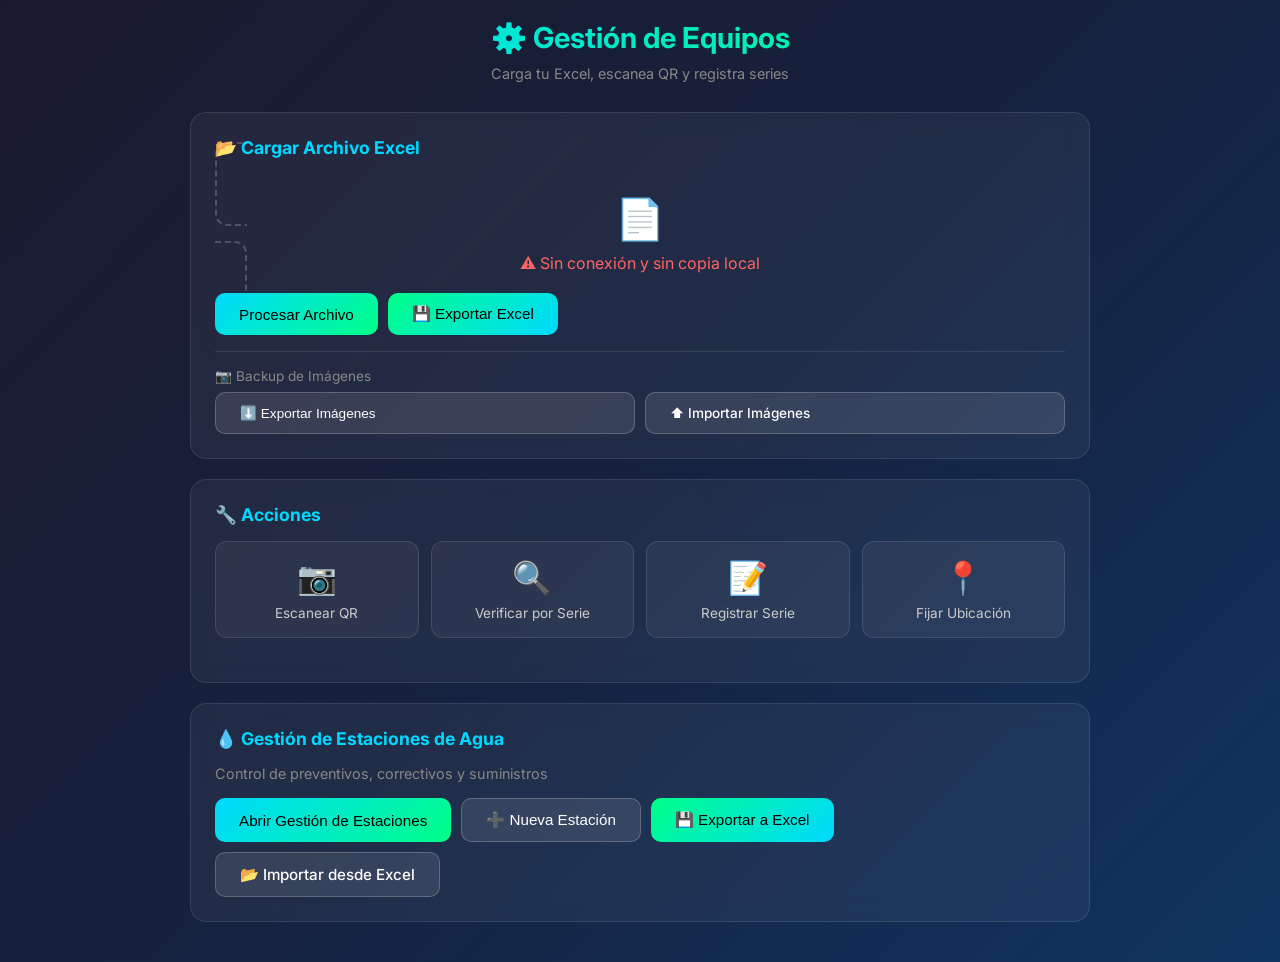
==== index.html @ f495f15b "Add files via upload" ====
<!DOCTYPE html>
<html lang="es">

<head>
    <meta charset="UTF-8">
    <meta name="viewport" content="width=device-width, initial-scale=1.0">
    <title>Gestión de Equipos</title>
    <link href="https://fonts.googleapis.com/css2?family=Inter:wght@300;400;500;600;700&display=swap" rel="stylesheet">
    <script src="https://cdn.sheetjs.com/xlsx-latest/package/dist/xlsx.full.min.js"></script>
    <script src="https://unpkg.com/html5-qrcode" type="text/javascript"></script>
    <script src="https://cdnjs.cloudflare.com/ajax/libs/jszip/3.10.1/jszip.min.js"></script>
    <style>
        * {
            margin: 0;
            padding: 0;
            box-sizing: border-box;
        }

        body {
            font-family: 'Inter', sans-serif;
            background: linear-gradient(135deg, #1a1a2e 0%, #16213e 50%, #0f3460 100%);
            min-height: 100vh;
            color: #fff;
            padding: 20px;
        }

        .container {
            max-width: 900px;
            margin: 0 auto;
        }

        h1 {
            text-align: center;
            font-size: 1.8rem;
            margin-bottom: 10px;
            background: linear-gradient(90deg, #00d9ff, #00ff88);
            -webkit-background-clip: text;
            background-clip: text;
            -webkit-text-fill-color: transparent;
        }

        .subtitle {
            text-align: center;
            color: #888;
            margin-bottom: 30px;
            font-size: 0.9rem;
        }

        .card {
            background: rgba(255, 255, 255, 0.05);
            border: 1px solid rgba(255, 255, 255, 0.1);
            border-radius: 16px;
            padding: 24px;
            margin-bottom: 20px;
            backdrop-filter: blur(10px);
        }

        .card h2 {
            font-size: 1.1rem;
            margin-bottom: 16px;
            color: #00d9ff;
        }

        .file-upload {
            border: 2px dashed rgba(255, 255, 255, 0.2);
            border-radius: 12px;
            padding: 30px;
            text-align: center;
            cursor: pointer;
            transition: all 0.3s;
            margin-bottom: 16px;
        }

        .file-upload:hover {
            border-color: #00d9ff;
            background: rgba(0, 217, 255, 0.05);
        }

        .file-upload input {
            display: none;
        }

        .file-upload .icon {
            font-size: 2.5rem;
            margin-bottom: 10px;
        }

        .file-upload .text {
            color: #aaa;
        }

        .btn-row {
            display: flex;
            gap: 10px;
            flex-wrap: wrap;
        }

        .btn {
            padding: 12px 24px;
            border: none;
            border-radius: 10px;
            font-size: 0.95rem;
            font-weight: 500;
            cursor: pointer;
            transition: all 0.3s;
            display: flex;
            align-items: center;
            gap: 8px;
        }

        .btn-primary {
            background: linear-gradient(135deg, #00d9ff, #00ff88);
            color: #000;
        }

        .btn-primary:hover {
            transform: translateY(-2px);
            box-shadow: 0 5px 20px rgba(0, 217, 255, 0.3);
        }

        .btn-primary:disabled {
            opacity: 0.5;
            cursor: not-allowed;
            transform: none;
        }

        .btn-secondary {
            background: rgba(255, 255, 255, 0.1);
            color: #fff;
            border: 1px solid rgba(255, 255, 255, 0.2);
        }

        .btn-secondary:hover {
            background: rgba(255, 255, 255, 0.2);
        }

        .btn-secondary:disabled {
            opacity: 0.5;
            cursor: not-allowed;
        }

        .btn-success {
            background: linear-gradient(135deg, #00ff88, #00d9ff);
            color: #000;
        }

        .actions-grid {
            display: grid;
            grid-template-columns: repeat(auto-fit, minmax(150px, 1fr));
            gap: 12px;
            margin-bottom: 20px;
        }

        .action-btn {
            padding: 16px;
            border-radius: 12px;
            text-align: center;
            cursor: pointer;
            transition: all 0.3s;
            border: 1px solid rgba(255, 255, 255, 0.1);
            background: rgba(255, 255, 255, 0.05);
        }

        .action-btn:hover {
            transform: translateY(-3px);
            border-color: #00d9ff;
        }

        .action-btn.disabled {
            opacity: 0.4;
            cursor: not-allowed;
            transform: none !important;
        }

        .action-btn.patron-active {
            border-color: #00d9ff;
            background: rgba(0, 217, 255, 0.12);
        }

        .action-btn.patron-active .label {
            color: #00d9ff;
            font-weight: 600;
        }

        .action-btn .icon {
            font-size: 2rem;
            margin-bottom: 8px;
        }

        .action-btn .label {
            font-size: 0.85rem;
            color: #ccc;
        }

        .qr-reader {
            width: 100%;
            max-width: 400px;
            margin: 20px auto;
            border-radius: 12px;
            overflow: hidden;
        }

        .input-group {
            margin-bottom: 16px;
        }

        .input-group label {
            display: block;
            margin-bottom: 6px;
            color: #aaa;
            font-size: 0.85rem;
        }

        /* --- Estilos Estaciones de Agua --- */
        #stationsGrid {
            display: grid;
            grid-template-columns: repeat(auto-fit, minmax(280px, 1fr));
            gap: 20px;
            margin-bottom: 30px;
        }

        .station-card {
            background: rgba(255, 255, 255, 0.05);
            border: 2px solid rgba(255, 255, 255, 0.1);
            border-radius: 16px;
            padding: 20px;
            cursor: pointer;
            transition: all 0.3s;
            backdrop-filter: blur(10px);
        }

        .station-card:hover {
            transform: translateY(-5px);
            border-color: #4facfe;
            box-shadow: 0 10px 30px rgba(79, 172, 254, 0.3);
        }

        .station-card.active {
            border-color: #00f2fe;
            background: rgba(79, 172, 254, 0.1);
        }

        .station-header {
            display: flex;
            justify-content: space-between;
            align-items: center;
            margin-bottom: 12px;
        }

        .station-name {
            font-size: 1.5rem;
            font-weight: 700;
            color: #4facfe;
        }

        .station-provider {
            font-size: 0.85rem;
            color: #aaa;
            padding: 4px 12px;
            background: rgba(255, 255, 255, 0.1);
            border-radius: 20px;
        }

        .station-serie {
            font-size: 0.8rem;
            color: #888;
            margin-bottom: 8px;
        }

        .station-stats {
            display: grid;
            grid-template-columns: repeat(3, 1fr);
            gap: 8px;
            margin-top: 12px;
        }

        .stat-item {
            text-align: center;
            padding: 8px;
            background: rgba(0, 0, 0, 0.3);
            border-radius: 8px;
        }

        .stat-value {
            font-size: 1.2rem;
            font-weight: 600;
            color: #4facfe;
        }

        .stat-label {
            font-size: 0.7rem;
            color: #888;
            margin-top: 2px;
        }

        /* Tabs para Estaciones */
        .station-tabs-container {
            display: flex;
            gap: 10px;
            margin-bottom: 20px;
            border-bottom: 2px solid rgba(255, 255, 255, 0.1);
            overflow-x: auto;
            padding-bottom: 5px;
        }

        .station-tab {
            padding: 12px 20px;
            cursor: pointer;
            border: none;
            background: transparent;
            color: #888;
            font-size: 0.95rem;
            font-weight: 500;
            transition: all 0.3s;
            border-bottom: 3px solid transparent;
            white-space: nowrap;
        }

        .station-tab:hover {
            color: #4facfe;
        }

        .station-tab.active {
            color: #4facfe;
            border-bottom-color: #4facfe;
        }

        .station-tab-content {
            display: none;
        }

        .station-tab-content.active {
            display: block;
        }

        /* Timeline simplificado para app.js */
        .timeline-item {
            position: relative;
            margin-bottom: 20px;
            padding: 16px 16px 16px 20px;
            background: rgba(0, 0, 0, 0.3);
            border-radius: 10px;
            border-left: 3px solid #4facfe;
        }

        .timeline-date {
            font-size: 0.85rem;
            color: #4facfe;
            font-weight: 600;
            margin-bottom: 8px;
        }

        .timeline-content {
            color: #ccc;
            font-size: 0.9rem;
        }

        .timeline-actions {
            margin-top: 10px;
            display: flex;
            gap: 8px;
        }

        .btn-small {
            padding: 6px 12px;
            font-size: 0.8rem;
        }

        .empty-state {
            text-align: center;
            padding: 40px 20px;
            color: #666;
        }

        .empty-state-icon {
            font-size: 3rem;
            margin-bottom: 10px;
        }

        .input-group input,
        .input-group select {
            width: 100%;
            padding: 14px;
            border: 1px solid rgba(255, 255, 255, 0.1);
            border-radius: 10px;
            background: rgba(0, 0, 0, 0.3);
            color: #fff;
            font-size: 1rem;
            outline: none;
            transition: border-color 0.3s;
        }

        .input-group input:focus,
        .input-group select:focus {
            border-color: #00d9ff;
        }

        .input-group input::placeholder {
            color: #666;
        }

        .feedback {
            padding: 12px;
            border-radius: 10px;
            margin: 16px 0;
            text-align: center;
            font-weight: 500;
        }

        .feedback.success {
            background: rgba(0, 255, 136, 0.1);
            border: 1px solid rgba(0, 255, 136, 0.3);
            color: #00ff88;
        }

        .feedback.error {
            background: rgba(255, 100, 100, 0.1);
            border: 1px solid rgba(255, 100, 100, 0.3);
            color: #ff6464;
        }

        .feedback.warning {
            background: rgba(255, 200, 0, 0.1);
            border: 1px solid rgba(255, 200, 0, 0.3);
            color: #ffc800;
        }

        .table-container {
            overflow-x: auto;
            max-height: 400px;
            border-radius: 10px;
            border: 1px solid rgba(255, 255, 255, 0.1);
        }

        table {
            width: 100%;
            border-collapse: collapse;
            font-size: 0.85rem;
        }

        th,
        td {
            padding: 12px;
            text-align: left;
            border-bottom: 1px solid rgba(255, 255, 255, 0.05);
        }

        th {
            background: rgba(0, 0, 0, 0.3);
            color: #00d9ff;
            font-weight: 600;
            position: sticky;
            top: 0;
        }

        tr:hover td {
            background: rgba(255, 255, 255, 0.03);
        }

        .modal-overlay {
            position: fixed;
            top: 0;
            left: 0;
            width: 100%;
            height: 100%;
            background: rgba(0, 0, 0, 0.85);
            display: flex;
            justify-content: center;
            align-items: center;
            z-index: 1000;
            padding: 20px;
        }

        .modal-overlay.hidden {
            display: none;
        }

        .modal {
            background: #1a1a2e;
            border: 1px solid rgba(255, 255, 255, 0.1);
            border-radius: 16px;
            padding: 24px;
            width: 100%;
            max-width: 400px;
        }

        .modal h3 {
            text-align: center;
            margin-bottom: 20px;
            color: #00ff88;
        }

        .hidden {
            display: none !important;
        }

        .loading {
            text-align: center;
            padding: 20px;
            color: #00d9ff;
        }

        .suggestions-list {
            position: absolute;
            background: #1a1a2e;
            border: 1px solid rgba(0, 217, 255, 0.3);
            border-radius: 10px;
            width: 100%;
            max-height: 200px;
            overflow-y: auto;
            z-index: 1001;
            box-shadow: 0 10px 30px rgba(0, 0, 0, 0.5);
        }

        .suggestion-item {
            padding: 12px;
            cursor: pointer;
            border-bottom: 1px solid rgba(255, 255, 255, 0.05);
            transition: background 0.2s;
        }

        .suggestion-item:hover {
            background: rgba(0, 217, 255, 0.1);
        }

        .suggestion-item:last-child {
            border-bottom: none;
        }

        .suggestion-item strong {
            color: #00d9ff;
        }

        .suggestion-item small {
            color: #888;
            display: block;
            font-size: 0.75rem;
        }

        @media (max-width: 600px) {
            .btn-row {
                flex-direction: column;
            }

            .btn {
                width: 100%;
                justify-content: center;
            }
        }

        /* === ESTILOS PARA ESTACIONES DE AGUA === */
        .station-card {
            background: rgba(255, 255, 255, 0.05);
            border: 2px solid rgba(255, 255, 255, 0.1);
            border-radius: 16px;
            padding: 20px;
            cursor: pointer;
            transition: all 0.3s;
            backdrop-filter: blur(10px);
        }

        .station-card:hover {
            transform: translateY(-5px);
            border-color: #4facfe;
            box-shadow: 0 10px 30px rgba(79, 172, 254, 0.3);
        }

        .station-card.active {
            border-color: #00f2fe;
            background: rgba(79, 172, 254, 0.1);
        }

        .station-header {
            display: flex;
            justify-content: space-between;
            align-items: center;
            margin-bottom: 12px;
        }

        .station-name {
            font-size: 1.5rem;
            font-weight: 700;
            color: #4facfe;
        }

        .station-provider {
            font-size: 0.85rem;
            color: #aaa;
            padding: 4px 12px;
            background: rgba(255, 255, 255, 0.1);
            border-radius: 20px;
        }

        .station-serie {
            font-size: 0.8rem;
            color: #888;
            margin-bottom: 8px;
        }

        .station-stats {
            display: grid;
            grid-template-columns: repeat(3, 1fr);
            gap: 8px;
            margin-top: 12px;
        }

        .stat-item {
            text-align: center;
            padding: 8px;
            background: rgba(0, 0, 0, 0.3);
            border-radius: 8px;
        }

        .stat-value {
            font-size: 1.2rem;
            font-weight: 600;
            color: #4facfe;
        }

        .stat-label {
            font-size: 0.7rem;
            color: #888;
            margin-top: 2px;
        }

        .station-tab {
            padding: 12px 24px;
            cursor: pointer;
            border: none;
            background: transparent;
            color: #888;
            font-size: 0.95rem;
            font-weight: 500;
            transition: all 0.3s;
            border-bottom: 3px solid transparent;
        }

        .station-tab:hover {
            color: #4facfe;
        }

        .station-tab.active {
            color: #4facfe;
            border-bottom-color: #4facfe;
        }

        .station-tab-content {
            display: none;
        }

        .station-tab-content.active {
            display: block;
        }

        .timeline {
            position: relative;
            padding-left: 30px;
        }

        .timeline::before {
            content: '';
            position: absolute;
            left: 10px;
            top: 0;
            bottom: 0;
            width: 2px;
            background: rgba(79, 172, 254, 0.3);
        }

        .timeline-item {
            position: relative;
            margin-bottom: 20px;
            padding: 16px;
            background: rgba(0, 0, 0, 0.3);
            border-radius: 10px;
            border-left: 3px solid #4facfe;
        }

        .timeline-item::before {
            content: '';
            position: absolute;
            left: -33px;
            top: 20px;
            width: 12px;
            height: 12px;
            border-radius: 50%;
            background: #4facfe;
            border: 3px solid #1a1a2e;
        }

        .timeline-date {
            font-size: 0.85rem;
            color: #4facfe;
            font-weight: 600;
            margin-bottom: 8px;
        }

        .timeline-content {
            color: #ccc;
            font-size: 0.9rem;
        }

        .timeline-actions {
            margin-top: 10px;
            display: flex;
            gap: 8px;
        }

        .btn-small {
            padding: 6px 12px;
            font-size: 0.8rem;
        }

        .btn-danger {
            background: linear-gradient(135deg, #fa709a, #fee140);
            color: #000;
        }

        .empty-state {
            text-align: center;
            padding: 40px 20px;
            color: #666;
        }

        .empty-state-icon {
            font-size: 3rem;
            margin-bottom: 10px;
        }

        /* Utility for responsive 2-column grids */
        .grid-2-col {
            display: grid;
            grid-template-columns: 1fr 1fr;
            gap: 12px;
        }

        .station-tabs-container {
            display: flex;
            gap: 10px;
            margin-bottom: 20px;
            border-bottom: 2px solid rgba(255, 255, 255, 0.1);
            overflow-x: auto;
            white-space: nowrap;
            /* Hide scrollbar for cleaner look but keep scrollable */
            scrollbar-width: none;
            /* Firefox */
            -ms-overflow-style: none;
            /* IE/Edge */
        }

        .station-tabs-container::-webkit-scrollbar {
            display: none;
            /* Chrome/Safari/Opera */
        }

        @media (max-width: 600px) {
            body {
                padding: 10px;
            }

            .card {
                padding: 16px;
            }

            .grid-2-col {
                grid-template-columns: 1fr;
            }

            .btn-row {
                flex-direction: column;
            }

            .btn {
                width: 100%;
                justify-content: center;
            }

            .station-stats {
                grid-template-columns: 1fr;
                gap: 5px;
            }
        }
    </style>
</head>

<body>
    <!-- Modal Verificar Serie -->
    <div id="verifySerieModal" class="modal-overlay hidden">
        <div class="modal">
            <h3>🔍 Verificar por Serie</h3>
            <div class="input-group" style="position: relative;">
                <label>Número de Serie</label>
                <input type="text" id="verifySerieInput" placeholder="Ej: ABC-123456" style="text-transform: uppercase;"
                    autocomplete="off">
                <div id="verifySuggestions" class="suggestions-list hidden"></div>
            </div>
            <div id="verifyFeedback" class="feedback hidden"></div>
            <div class="btn-row" style="margin-top:16px;">
                <button id="confirmVerifyBtn" class="btn btn-success" style="flex:1;">Aceptar Coincidencia</button>
                <button id="cancelVerifyBtn" class="btn btn-secondary" style="flex:1;">Cancelar</button>
            </div>
        </div>
    </div>

    <!-- Modal Registro Serie -->
    <div id="registerModal" class="modal-overlay hidden">
        <div class="modal">
            <h3>📝 Registrar Nueva Serie</h3>
            <div class="input-group">
                <label>Número de Serie</label>
                <input type="text" id="regSerieInput" placeholder="Ej: ABC-123456" style="text-transform: uppercase;">
            </div>
            <div class="input-group">
                <label>Ubicación Técnica</label>
                <select id="regLocationSelect">
                    <option value="">-- Seleccionar --</option>
                </select>
            </div>
            <div class="input-group">
                <label>Observaciones</label>
                <textarea id="regObservaciones" placeholder="Escribe observaciones..." rows="3"
                    style="width:100%; padding:14px; border:1px solid rgba(255,255,255,0.1); border-radius:10px; background:rgba(0,0,0,0.3); color:#fff; font-size:1rem; resize:vertical; outline:none;"></textarea>
            </div>

            <!-- Captura de imagen -->
            <div class="input-group">
                <label>📷 Foto del Equipo</label>
                <div id="cameraContainer" class="hidden" style="margin-bottom:10px;">
                    <video id="cameraVideo" autoplay playsinline
                        style="width:100%; max-height:200px; object-fit:cover; border-radius:10px; border:2px solid #00d9ff;"></video>
                </div>
                <img id="capturedImage" class="hidden"
                    style="width:100%; max-height:200px; object-fit:contain; border-radius:10px; border:2px solid #00ff88; margin-bottom:10px;">
                <div id="cameraButtons" style="display:grid; grid-template-columns:1fr 1fr; gap:8px;">
                    <button type="button" id="startCameraBtn" class="btn btn-secondary"
                        style="padding:10px; font-size:0.9rem;">📷 Abrir Cámara</button>
                    <button type="button" id="capturePhotoBtn" class="btn btn-primary hidden"
                        style="padding:10px; font-size:0.9rem;">📸 Capturar</button>
                    <button type="button" id="retakePhotoBtn" class="btn btn-secondary hidden"
                        style="padding:10px; font-size:0.9rem;">🔄 Otra Foto</button>
                    <button type="button" id="deletPhotoBtn" class="btn btn-secondary hidden"
                        style="padding:10px; font-size:0.9rem; background:rgba(255,100,100,0.2); border-color:rgba(255,100,100,0.4);">🗑️
                        Eliminar</button>
                </div>
            </div>

            <div id="regFeedback" class="feedback hidden"></div>
            <div class="btn-row" style="margin-top:16px;">
                <button id="confirmRegBtn" class="btn btn-success" style="flex:1;">Guardar</button>
                <button id="cancelRegBtn" class="btn btn-secondary" style="flex:1;">Cancelar</button>
            </div>
        </div>
    </div>

    <!-- Modal Visor de Imagen -->
    <div id="imageViewerModal" class="modal-overlay hidden" style="background: rgba(0,0,0,0.95); cursor: zoom-out;">
        <div id="closeImageViewer"
            style="position: absolute; top: 20px; right: 20px; font-size: 2.5rem; color: #fff; cursor: pointer; z-index: 1001; line-height: 1;">
            &times;</div>
        <img id="fullSizeImage" src=""
            style="max-width: 90vw; max-height: 90vh; object-fit: contain; border-radius: 8px; box-shadow: 0 0 50px rgba(0,217,255,0.2); transition: transform 0.3s ease;">
    </div>

    <div class="container">
        <h1>⚙️ Gestión de Equipos</h1>
        <p class="subtitle">Carga tu Excel, escanea QR y registra series</p>

        <!-- Cargar Archivo -->
        <div class="card">
            <h2>📂 Cargar Archivo Excel</h2>
            <label class="file-upload" for="fileInput">
                <input type="file" id="fileInput" accept=".xlsx,.xls">
                <div class="icon">📄</div>
                <div class="text" id="fileLabel">Haz clic para seleccionar archivo</div>
            </label>

            <div id="exportNameContainer" class="hidden" style="margin-bottom: 16px;">
                <div class="input-group" style="margin-bottom: 0;">
                    <label>📝 Nombre del archivo a exportar</label>
                    <div style="display: flex; gap: 8px; align-items: center;">
                        <input type="text" id="exportFileName" placeholder="Equipos_Actualizados" style="flex: 1;">
                        <span style="color: #888; font-weight: 500;">.xlsx</span>
                    </div>
                </div>
            </div>

            <div class="btn-row">
                <button id="processBtn" class="btn btn-primary">Procesar Archivo</button>
                <button id="exportBtn" class="btn btn-success" disabled>💾 Exportar Excel</button>
                <button id="clearExcelBtn" class="btn btn-secondary hidden"
                    style="background:rgba(255,100,100,0.2); border-color:rgba(255,100,100,0.4);">🗑️ Limpiar
                    Datos</button>
            </div>
            <div id="loading" class="loading hidden">Procesando...</div>

            <!-- Selector de hoja Excel -->
            <div id="sheetSelectorContainer" class="hidden"
                style="margin-top:16px; padding:16px; background:rgba(0,217,255,0.05); border:1px solid rgba(0,217,255,0.2); border-radius:12px;">
                <label style="color:#00d9ff; font-size:0.9rem; font-weight:500; margin-bottom:8px; display:block;">📑
                    Seleccionar Hoja del Excel:</label>
                <select id="sheetSelector"
                    style="width:100%; padding:12px; border:1px solid rgba(0,217,255,0.3); border-radius:10px; background:rgba(0,0,0,0.4); color:#fff; font-size:1rem; outline:none; cursor:pointer;">
                    <option value="">-- Seleccionar Hoja --</option>
                </select>
                <div id="sheetInfo" style="margin-top:8px; font-size:0.8rem; color:#888;"></div>
            </div>

            <!-- Backup de imágenes -->
            <div style="margin-top:16px; padding-top:16px; border-top:1px solid rgba(255,255,255,0.1);">
                <label style="color:#888; font-size:0.85rem; margin-bottom:8px; display:block;">📷 Backup de
                    Imágenes</label>
                <div class="btn-row">
                    <button id="exportImagesBtn" class="btn btn-secondary" style="flex:1; font-size:0.85rem;">⬇️
                        Exportar Imágenes</button>
                    <label class="btn btn-secondary"
                        style="flex:1; font-size:0.85rem; cursor:pointer; text-align:center;">
                        ⬆️ Importar Imágenes
                        <input type="file" id="importImagesInput" accept=".zip" style="display:none;">
                    </label>
                </div>
                <div id="backupStatus" class="hidden" style="margin-top:8px; font-size:0.8rem; text-align:center;">
                </div>
            </div>
        </div>

        <!-- Acciones -->
        <div class="card">
            <h2>🔧 Acciones</h2>

            <!-- Ubicación patrón -->
            <div id="patronUbicacionContainer" class="hidden" style="margin-bottom:16px; padding:14px; background:rgba(0,217,255,0.07); border:1px solid rgba(0,217,255,0.25); border-radius:12px;">
                <div style="display:flex; align-items:center; gap:10px; flex-wrap:wrap;">
                    <span style="font-size:1.1rem;">📍</span>
                    <div style="flex:1; min-width:180px;">
                        <label style="color:#00d9ff; font-size:0.8rem; font-weight:600; display:block; margin-bottom:4px;">UBICACIÓN PATRÓN ACTIVA</label>
                        <select id="patronUbicacionSelect" style="width:100%; padding:10px; border:1px solid rgba(0,217,255,0.4); border-radius:8px; background:rgba(0,0,0,0.4); color:#fff; font-size:0.95rem; outline:none;">
                            <option value="">— Sin patrón (manual) —</option>
                        </select>
                    </div>
                    <button id="clearPatronBtn" class="btn btn-secondary btn-small" style="padding:8px 14px; font-size:0.8rem; white-space:nowrap;">✕ Quitar</button>
                </div>
                <div style="margin-top:8px; font-size:0.75rem; color:#888;">Todos los equipos validados quedarán asignados a esta ubicación automáticamente.</div>
            </div>

            <div class="actions-grid">
                <div id="startScanBtn" class="action-btn">
                    <div class="icon">📷</div>
                    <div class="label">Escanear QR</div>
                </div>
                <div id="verifySerieBtn" class="action-btn">
                    <div class="icon">🔍</div>
                    <div class="label">Verificar por Serie</div>
                </div>
                <div id="registerSerieBtn" class="action-btn">
                    <div class="icon">📝</div>
                    <div class="label">Registrar Serie</div>
                </div>
                <div id="setPatronBtn" class="action-btn">
                    <div class="icon">📍</div>
                    <div class="label">Fijar Ubicación</div>
                </div>
            </div>

            <div id="reader" class="qr-reader hidden"></div>
            <button id="stopScanBtn" class="btn btn-secondary hidden" style="width:100%; margin-top:10px;">Detener
                Cámara</button>

            <div id="scanResult" class="feedback hidden"></div>

            <!-- Panel Edición -->
            <div id="editPanel" class="hidden" style="margin-top:20px;">
                <div class="feedback success" id="matchInfo"></div>
                <div id="equipoInfo"
                    style="background: rgba(0,255,136,0.15); border: 2px solid #00ff88; border-radius: 12px; padding: 16px; margin: 16px 0; text-align: center;">
                    <div style="color: #888; font-size: 0.8rem; margin-bottom: 4px;">EQUIPO</div>
                    <div id="equipoNombre" style="color: #00ff88; font-size: 1.4rem; font-weight: 700;"></div>
                </div>

                <!-- Campo Serie Editable -->
                <div class="input-group">
                    <label>🔢 Número de Serie</label>
                    <input type="text" id="editSerieInput" placeholder="Agregar número de serie..."
                        style="text-transform: uppercase;">
                </div>

                <!-- Visualizar/Cargar imágenes -->
                <div class="input-group">
                    <label>📷 Fotos del Equipo</label>
                    <div id="editImagesGallery" style="display:flex; flex-wrap:wrap; gap:8px; margin-bottom:10px;">
                    </div>
                    <div id="noImageMsg" class="hidden"
                        style="padding:20px; background:rgba(255,255,255,0.05); border-radius:10px; text-align:center; color:#888; margin-bottom:10px;">
                        Sin imágenes registradas
                    </div>
                    <div id="editCameraContainer" class="hidden" style="margin-bottom:10px;">
                        <video id="editCameraVideo" autoplay playsinline
                            style="width:100%; max-height:200px; object-fit:cover; border-radius:10px; border:2px solid #00d9ff;"></video>
                    </div>
                    <div class="grid-2-col">
                        <button type="button" id="addImageBtn" class="btn btn-secondary"
                            style="padding:10px; font-size:0.9rem;">📷 Agregar Foto</button>
                        <button type="button" id="captureEditPhotoBtn" class="btn btn-primary hidden"
                            style="padding:10px; font-size:0.9rem;">📸 Capturar</button>
                        <button type="button" id="cancelEditCameraBtn" class="btn btn-secondary hidden"
                            style="padding:10px; font-size:0.9rem;">❌ Cancelar</button>
                    </div>
                </div>

                <div class="input-group">
                    <label>Ubicación Técnica</label>
                    <select id="editLocationSelect">
                        <option value="">-- Seleccionar --</option>
                    </select>
                </div>
                <div class="input-group">
                    <label>Fecha de Calibración</label>
                    <input type="date" id="dateInput">
                </div>
                <div class="input-group">
                    <label>Observaciones</label>
                    <div id="observacionesContainer">
                        <textarea id="editObservaciones" placeholder="Escribe observaciones..." rows="2"
                            style="width:100%; padding:14px; border:1px solid rgba(255,255,255,0.1); border-radius:10px; background:rgba(0,0,0,0.3); color:#fff; font-size:1rem; resize:vertical; outline:none; margin-bottom:8px;"></textarea>
                    </div>
                    <button type="button" id="addObsBtn" class="btn btn-secondary"
                        style="width:100%; padding:8px; font-size:0.85rem; margin-top:4px;">➕ Agregar Nueva
                        Observación</button>
                </div>
                <button id="updateBtn" class="btn btn-primary" style="width:100%;">Actualizar</button>
            </div>
        </div>

        <!-- Tabla de Datos -->
        <div id="resultsArea" class="card hidden">
            <h2>📋 Datos del Excel</h2>
            <div class="grid-2-col" style="margin-bottom: 16px;">
                <div class="input-group" style="margin-bottom: 0;">
                    <label>🔍 Filtrar por Serie</label>
                    <input type="text" id="filterSerieInput" placeholder="Serie..." style="text-transform: uppercase;">
                </div>
                <div class="input-group" style="margin-bottom: 0;">
                    <label>⚖️ Filtrar por Magnitud</label>
                    <input type="text" id="filterMagnitudInput" placeholder="Magnitud..."
                        style="text-transform: uppercase;">
                </div>
            </div>
            <div class="table-container">
                <table id="tableMain">
                    <thead></thead>
                    <tbody></tbody>
                </table>
            </div>
        </div>

        <!-- Botón Gestión de Estaciones de Agua -->
        <div class="card">
            <h2>💧 Gestión de Estaciones de Agua</h2>
            <p style="color: #888; margin-bottom: 16px; font-size: 0.9rem;">Control de preventivos, correctivos y
                suministros</p>
            <div class="btn-row">
                <button id="openEstacionesBtn" class="btn btn-primary">
                    Abrir Gestión de Estaciones
                </button>
                <button id="addStationBtn" class="btn btn-secondary">
                    ➕ Nueva Estación
                </button>
                <button id="exportEstacionesBtn" class="btn btn-success">
                    💾 Exportar a Excel
                </button>
                <label class="btn btn-secondary" style="cursor: pointer; margin: 0;">
                    📂 Importar desde Excel
                    <input type="file" id="importEstacionesInput" accept=".xlsx,.xls" style="display:none;">
                </label>
            </div>
            <div id="estacionesFeedback" class="feedback hidden"></div>
        </div>

    </div>

    <!-- ============================================ -->
    <!-- SECCIÓN ESTACIONES DE AGUA (INDEPENDIENTE) -->
    <!-- ============================================ -->
    <div id="estacionesSection" class="hidden">
        <div style="margin: 60px 0 40px; border-top: 3px solid rgba(79, 172, 254, 0.3);"></div>

        <div style="display: flex; justify-content: space-between; align-items: center; margin-bottom: 10px;">
            <h1
                style="background: linear-gradient(90deg, #4facfe, #00f2fe); -webkit-background-clip: text; background-clip: text; -webkit-text-fill-color: transparent; margin-bottom: 0;">
                💧 Estaciones de Agua</h1>
            <div style="display:flex; gap:8px; align-items:center;">
                <button id="addStationBtn" class="btn btn-secondary" style="padding: 8px 14px; font-size: 0.85rem;">➕ Estación</button>
                <button id="closeEstacionesBtn" class="btn btn-secondary" style="padding: 8px 16px; font-size: 0.9rem;">✕ Cerrar</button>
            </div>
        </div>
        <p class="subtitle">Control de preventivos, correctivos y suministros</p>

        <!-- Botón Solicitar Servicio -->
        <div style="text-align: center; margin-bottom: 30px;">
            <a href="https://docs.google.com/forms/d/e/1FAIpQLSe9nLJCfNifVxh9_aMoLW2lVQ2EtDDSt6NZFpXf13KgCqsUjA/viewform"
                target="_blank" class="btn btn-primary"
                style="display: inline-flex; font-size: 1.1rem; padding: 16px 32px; text-decoration: none; box-shadow: 0 4px 15px rgba(79, 172, 254, 0.4);">
                🛠️ Solicitar Servicio Técnico o Insumos
            </a>
        </div>

        <!-- Tarjetas de Estaciones -->
        <div style="display: grid; grid-template-columns: repeat(auto-fit, minmax(280px, 1fr)); gap: 20px; margin-bottom: 30px;"
            id="stationsGrid"></div>

        <!-- Panel de Gestión de Estaciones -->
        <div id="managementPanel" class="card hidden">
            <h2 id="currentStationTitle" style="color: #4facfe;"></h2>

            <div class="station-tabs-container">
                <button class="station-tab active" data-tab="preventivos">📅 Preventivos</button>
                <button class="station-tab" data-tab="correctivos">🔧 Correctivos</button>
                <button class="station-tab" data-tab="suministros">📦 Suministros</button>
                <button class="station-tab" data-tab="certificados">📜 Certificados</button>
                <button class="station-tab" data-tab="volumenes">💧 Volumen</button>
            </div>

            <!-- Tab Preventivos -->
            <div class="station-tab-content active" id="preventivos-content">
                <button id="addPreventivoBtn" class="btn btn-primary">➕ Nuevo Preventivo</button>
                <div id="preventivosList" style="position: relative; padding-left: 30px;"></div>
            </div>

            <!-- Tab Correctivos -->
            <div class="station-tab-content" id="correctivos-content">
                <button id="addCorrectivoBtn" class="btn btn-primary">➕ Nuevo Correctivo</button>
                <div id="correctivosList" style="position: relative; padding-left: 30px;"></div>
            </div>

            <!-- Tab Suministros -->
            <div class="station-tab-content" id="suministros-content">
                <button id="addSuministroBtn" class="btn btn-primary">➕ Nuevo Suministro</button>
                <div id="suministrosList" style="position: relative; padding-left: 30px;"></div>
            </div>

            <!-- Tab Volúmenes -->
            <div class="station-tab-content" id="volumenes-content">
                <button id="addVolumenBtn" class="btn btn-primary">➕ Registrar Volumen Mensual</button>
                <div id="volumenesList" style="position: relative; padding-left: 30px;"></div>
            </div>

            <!-- Tab Certificados -->
            <div class="station-tab-content" id="certificados-content">
                <button id="addCertBtn" class="btn btn-primary">➕ Nuevo Certificado</button>
                <div id="certificadosList" style="position: relative; padding-left: 30px;"></div>
            </div>
        </div>
    </div>

    <!-- Modal Preventivo -->
    <div id="preventivoModal" class="modal-overlay hidden">
        <div class="modal">
            <h3>📅 Registrar Preventivo</h3>
            <div class="input-group">
                <label>Fecha del Preventivo</label>
                <input type="date" id="preventivoFecha">
            </div>
            <div class="input-group">
                <label>Novedades</label>
                <textarea id="preventivoNovedades" placeholder="Describe las actividades realizadas..."
                    style="width:100%; padding:14px; border:1px solid rgba(255,255,255,0.1); border-radius:10px; background:rgba(0,0,0,0.3); color:#fff; font-size:1rem; resize:vertical; outline:none; min-height: 80px;"></textarea>
            </div>
            <div style="display: flex; gap: 10px; margin-top: 20px;">
                <button id="savePreventivoBtn" class="btn btn-success" style="flex: 1;">Guardar</button>
                <button id="cancelPreventivoBtn" class="btn btn-secondary" style="flex: 1;">Cancelar</button>
            </div>
        </div>
    </div>

    <!-- Modal Correctivo -->
    <div id="correctivoModal" class="modal-overlay hidden">
        <div class="modal">
            <h3>🔧 Registrar Correctivo</h3>
            <div class="input-group">
                <label>Fecha del Correctivo</label>
                <input type="date" id="correctivoFecha">
            </div>
            <div class="input-group">
                <label>Clase de Correctivo</label>
                <select id="correctivoClase">
                    <option value="">-- Seleccionar --</option>
                    <option value="Fuga de agua">Fuga de agua</option>
                    <option value="Problema eléctrico">Problema eléctrico</option>
                    <option value="Filtro obstruido">Filtro obstruido</option>
                    <option value="Bomba dañada">Bomba dañada</option>
                    <option value="Sensor defectuoso">Sensor defectuoso</option>
                    <option value="Otro">Otro</option>
                </select>
            </div>
            <div class="input-group">
                <label>Novedades del Correctivo</label>
                <textarea id="correctivoNovedades" placeholder="Describe el problema y la solución..."
                    style="width:100%; padding:14px; border:1px solid rgba(255,255,255,0.1); border-radius:10px; background:rgba(0,0,0,0.3); color:#fff; font-size:1rem; resize:vertical; outline:none; min-height: 80px;"></textarea>
            </div>
            <div style="display: flex; gap: 10px; margin-top: 20px;">
                <button id="saveCorrectivoBtn" class="btn btn-success" style="flex: 1;">Guardar</button>
                <button id="cancelCorrectivoBtn" class="btn btn-secondary" style="flex: 1;">Cancelar</button>
            </div>
        </div>
    </div>

    <!-- Modal Suministro -->
    <div id="suministroModal" class="modal-overlay hidden">
        <div class="modal">
            <h3>📦 Registrar Suministro</h3>
            <div class="input-group">
                <label>Fecha del Suministro</label>
                <input type="date" id="suministroFecha">
            </div>
            <div class="input-group">
                <label>Accesorio/Insumo</label>
                <select id="suministroAccesorio">
                    <option value="">-- Seleccionar --</option>
                    <option value="Micro filtro de alimentación">Micro filtro de alimentación</option>
                    <option value="Carbón Block">Carbón Block</option>
                    <option value="LC141 (pack de resina)">LC141 (pack de resina)</option>
                    <option value="LC174 (pack de resina)">LC174 (pack de resina)</option>
                    <option value="CT3">CT3</option>
                    <option value="Otro">Otro (especificar en observaciones)</option>
                </select>
            </div>
            <div class="input-group">
                <label>Cantidad</label>
                <input type="number" id="suministroCantidad" min="1" value="1">
            </div>
            <div class="input-group">
                <label>Observaciones</label>
                <textarea id="suministroObservaciones" placeholder="Detalles adicionales..."
                    style="width:100%; padding:14px; border:1px solid rgba(255,255,255,0.1); border-radius:10px; background:rgba(0,0,0,0.3); color:#fff; font-size:1rem; resize:vertical; outline:none; min-height: 80px;"></textarea>
            </div>
            <div style="display: flex; gap: 10px; margin-top: 20px;">
                <button id="saveSuministroBtn" class="btn btn-success" style="flex: 1;">Guardar</button>
                <button id="cancelSuministroBtn" class="btn btn-secondary" style="flex: 1;">Cancelar</button>
            </div>
        </div>
    </div>

    <!-- Modal Volumen -->
    <div id="volumenModal" class="modal-overlay hidden">
        <div class="modal">
            <h3>💧 Registrar Volumen Mensual</h3>
            <div class="input-group">
                <label>Mes y Año</label>
                <input type="month" id="volumenMes">
            </div>
            <div class="input-group">
                <label>Volumen Consumido (Litros)</label>
                <input type="number" id="volumenLitros" min="0" step="0.01" placeholder="Ej: 15000">
            </div>
            <div class="input-group">
                <label>Observaciones</label>
                <textarea id="volumenObservaciones" placeholder="Detalles adicionales..."
                    style="width:100%; padding:14px; border:1px solid rgba(255,255,255,0.1); border-radius:10px; background:rgba(0,0,0,0.3); color:#fff; font-size:1rem; resize:vertical; outline:none; min-height: 80px;"></textarea>
            </div>
            <div style="display: flex; gap: 10px; margin-top: 20px;">
                <button id="saveVolumenBtn" class="btn btn-success" style="flex: 1;">Guardar</button>
                <button id="cancelVolumenBtn" class="btn btn-secondary" style="flex: 1;">Cancelar</button>
            </div>
        </div>
    </div>

    <!-- Modal Certificado (Cámara) -->
    <div id="certificadoModal" class="modal-overlay hidden">
        <div class="modal">
            <h3>📸 Registrar Certificado Mensual</h3>
            <div class="input-group">
                <label>Fecha del Certificado</label>
                <input type="date" id="certFecha">
            </div>
            
            <div class="input-group">
                <label>📷 Captura de Foto</label>
                <div id="certCameraContainer" class="hidden" style="margin-bottom:10px;">
                    <video id="certVideo" autoplay playsinline style="width:100%; max-height:250px; object-fit:cover; border-radius:12px; border:2px solid #4facfe;"></video>
                </div>
                <img id="certCapturedImg" class="hidden" style="width:100%; max-height:250px; object-fit:contain; border-radius:12px; border:2px solid #43e97b; margin-bottom:10px;">
                
                <div style="display:grid; grid-template-columns:1fr 1fr; gap:8px;">
                    <button id="startCertCameraBtn" class="btn btn-secondary">📷 Abrir Cámara</button>
                    <button id="captureCertBtn" class="btn btn-primary hidden">📸 Capturar</button>
                    <button id="retakeCertBtn" class="btn btn-secondary hidden">🔄 Otra Foto</button>
                </div>
            </div>

            <div style="display: flex; gap: 10px; margin-top: 20px;">
                <button id="saveCertBtn" class="btn btn-success" style="flex: 1;">Guardar</button>
                <button id="cancelCertBtn" class="btn btn-danger" style="flex: 1;">Cancelar</button>
            </div>
        </div>
    </div>

    <!-- Modal Visor de Imagen (Compartido o Específico) -->
    <div id="certImageViewerModal" class="modal-overlay hidden" style="background: rgba(0,0,0,0.95);">
        <div id="closeCertImageViewer" style="position: absolute; top: 20px; right: 20px; font-size: 2.5rem; color: #fff; cursor: pointer; z-index: 1001; line-height: 1;">&times;</div>
        <img id="fullSizeCertImage" src="" style="max-width: 90vw; max-height: 90vh; object-fit: contain; border-radius: 8px; box-shadow: 0 0 50px rgba(79, 172, 254, 0.3);">
    </div>
    <!-- FIN SECCIÓN ESTACIONES DE AGUA -->

    </div>

    <script src="app.js"></script>
    <script src="estaciones-agua.js"></script>
</body>

</html>
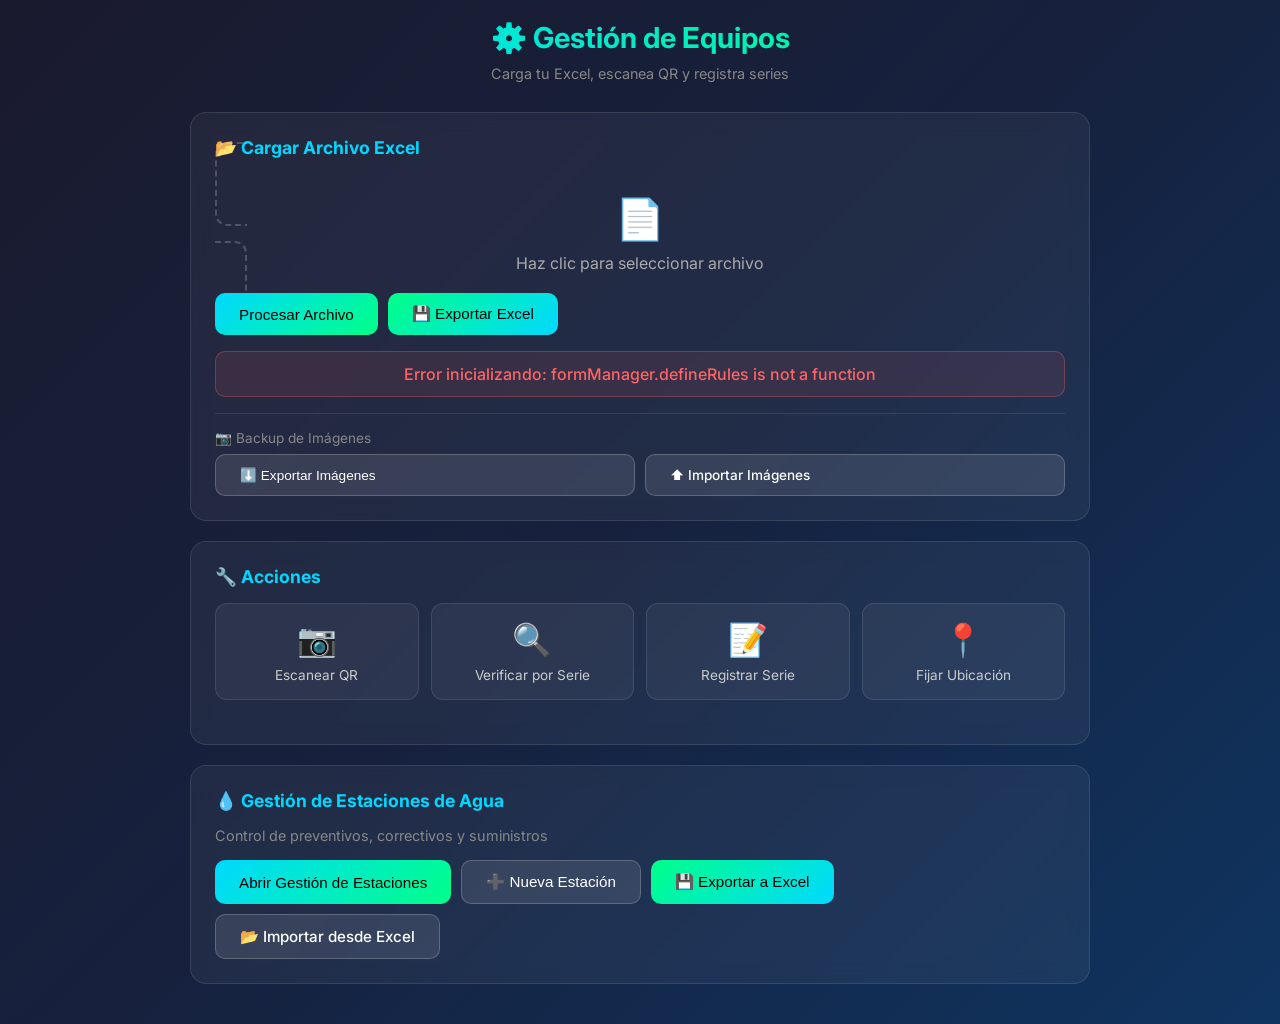
==== commit 6cf53c36: "refactor: Update index.html to include modular JS structure Replace monolithic app.js and estaciones" ====
--- a/index.html
+++ b/index.html
@@ -1,1309 +1,1320 @@
-<!DOCTYPE html>
-<html lang="es">
-
-<head>
-    <meta charset="UTF-8">
-    <meta name="viewport" content="width=device-width, initial-scale=1.0">
-    <title>Gestión de Equipos</title>
-    <link href="https://fonts.googleapis.com/css2?family=Inter:wght@300;400;500;600;700&display=swap" rel="stylesheet">
-    <script src="https://cdn.sheetjs.com/xlsx-latest/package/dist/xlsx.full.min.js"></script>
-    <script src="https://unpkg.com/html5-qrcode" type="text/javascript"></script>
-    <script src="https://cdnjs.cloudflare.com/ajax/libs/jszip/3.10.1/jszip.min.js"></script>
-    <style>
-        * {
-            margin: 0;
-            padding: 0;
-            box-sizing: border-box;
-        }
-
-        body {
-            font-family: 'Inter', sans-serif;
-            background: linear-gradient(135deg, #1a1a2e 0%, #16213e 50%, #0f3460 100%);
-            min-height: 100vh;
-            color: #fff;
-            padding: 20px;
-        }
-
-        .container {
-            max-width: 900px;
-            margin: 0 auto;
-        }
-
-        h1 {
-            text-align: center;
-            font-size: 1.8rem;
-            margin-bottom: 10px;
-            background: linear-gradient(90deg, #00d9ff, #00ff88);
-            -webkit-background-clip: text;
-            background-clip: text;
-            -webkit-text-fill-color: transparent;
-        }
-
-        .subtitle {
-            text-align: center;
-            color: #888;
-            margin-bottom: 30px;
-            font-size: 0.9rem;
-        }
-
-        .card {
-            background: rgba(255, 255, 255, 0.05);
-            border: 1px solid rgba(255, 255, 255, 0.1);
-            border-radius: 16px;
-            padding: 24px;
-            margin-bottom: 20px;
-            backdrop-filter: blur(10px);
-        }
-
-        .card h2 {
-            font-size: 1.1rem;
-            margin-bottom: 16px;
-            color: #00d9ff;
-        }
-
-        .file-upload {
-            border: 2px dashed rgba(255, 255, 255, 0.2);
-            border-radius: 12px;
-            padding: 30px;
-            text-align: center;
-            cursor: pointer;
-            transition: all 0.3s;
-            margin-bottom: 16px;
-        }
-
-        .file-upload:hover {
-            border-color: #00d9ff;
-            background: rgba(0, 217, 255, 0.05);
-        }
-
-        .file-upload input {
-            display: none;
-        }
-
-        .file-upload .icon {
-            font-size: 2.5rem;
-            margin-bottom: 10px;
-        }
-
-        .file-upload .text {
-            color: #aaa;
-        }
-
-        .btn-row {
-            display: flex;
-            gap: 10px;
-            flex-wrap: wrap;
-        }
-
-        .btn {
-            padding: 12px 24px;
-            border: none;
-            border-radius: 10px;
-            font-size: 0.95rem;
-            font-weight: 500;
-            cursor: pointer;
-            transition: all 0.3s;
-            display: flex;
-            align-items: center;
-            gap: 8px;
-        }
-
-        .btn-primary {
-            background: linear-gradient(135deg, #00d9ff, #00ff88);
-            color: #000;
-        }
-
-        .btn-primary:hover {
-            transform: translateY(-2px);
-            box-shadow: 0 5px 20px rgba(0, 217, 255, 0.3);
-        }
-
-        .btn-primary:disabled {
-            opacity: 0.5;
-            cursor: not-allowed;
-            transform: none;
-        }
-
-        .btn-secondary {
-            background: rgba(255, 255, 255, 0.1);
-            color: #fff;
-            border: 1px solid rgba(255, 255, 255, 0.2);
-        }
-
-        .btn-secondary:hover {
-            background: rgba(255, 255, 255, 0.2);
-        }
-
-        .btn-secondary:disabled {
-            opacity: 0.5;
-            cursor: not-allowed;
-        }
-
-        .btn-success {
-            background: linear-gradient(135deg, #00ff88, #00d9ff);
-            color: #000;
-        }
-
-        .actions-grid {
-            display: grid;
-            grid-template-columns: repeat(auto-fit, minmax(150px, 1fr));
-            gap: 12px;
-            margin-bottom: 20px;
-        }
-
-        .action-btn {
-            padding: 16px;
-            border-radius: 12px;
-            text-align: center;
-            cursor: pointer;
-            transition: all 0.3s;
-            border: 1px solid rgba(255, 255, 255, 0.1);
-            background: rgba(255, 255, 255, 0.05);
-        }
-
-        .action-btn:hover {
-            transform: translateY(-3px);
-            border-color: #00d9ff;
-        }
-
-        .action-btn.disabled {
-            opacity: 0.4;
-            cursor: not-allowed;
-            transform: none !important;
-        }
-
-        .action-btn.patron-active {
-            border-color: #00d9ff;
-            background: rgba(0, 217, 255, 0.12);
-        }
-
-        .action-btn.patron-active .label {
-            color: #00d9ff;
-            font-weight: 600;
-        }
-
-        .action-btn .icon {
-            font-size: 2rem;
-            margin-bottom: 8px;
-        }
-
-        .action-btn .label {
-            font-size: 0.85rem;
-            color: #ccc;
-        }
-
-        .qr-reader {
-            width: 100%;
-            max-width: 400px;
-            margin: 20px auto;
-            border-radius: 12px;
-            overflow: hidden;
-        }
-
-        .input-group {
-            margin-bottom: 16px;
-        }
-
-        .input-group label {
-            display: block;
-            margin-bottom: 6px;
-            color: #aaa;
-            font-size: 0.85rem;
-        }
-
-        /* --- Estilos Estaciones de Agua --- */
-        #stationsGrid {
-            display: grid;
-            grid-template-columns: repeat(auto-fit, minmax(280px, 1fr));
-            gap: 20px;
-            margin-bottom: 30px;
-        }
-
-        .station-card {
-            background: rgba(255, 255, 255, 0.05);
-            border: 2px solid rgba(255, 255, 255, 0.1);
-            border-radius: 16px;
-            padding: 20px;
-            cursor: pointer;
-            transition: all 0.3s;
-            backdrop-filter: blur(10px);
-        }
-
-        .station-card:hover {
-            transform: translateY(-5px);
-            border-color: #4facfe;
-            box-shadow: 0 10px 30px rgba(79, 172, 254, 0.3);
-        }
-
-        .station-card.active {
-            border-color: #00f2fe;
-            background: rgba(79, 172, 254, 0.1);
-        }
-
-        .station-header {
-            display: flex;
-            justify-content: space-between;
-            align-items: center;
-            margin-bottom: 12px;
-        }
-
-        .station-name {
-            font-size: 1.5rem;
-            font-weight: 700;
-            color: #4facfe;
-        }
-
-        .station-provider {
-            font-size: 0.85rem;
-            color: #aaa;
-            padding: 4px 12px;
-            background: rgba(255, 255, 255, 0.1);
-            border-radius: 20px;
-        }
-
-        .station-serie {
-            font-size: 0.8rem;
-            color: #888;
-            margin-bottom: 8px;
-        }
-
-        .station-stats {
-            display: grid;
-            grid-template-columns: repeat(3, 1fr);
-            gap: 8px;
-            margin-top: 12px;
-        }
-
-        .stat-item {
-            text-align: center;
-            padding: 8px;
-            background: rgba(0, 0, 0, 0.3);
-            border-radius: 8px;
-        }
-
-        .stat-value {
-            font-size: 1.2rem;
-            font-weight: 600;
-            color: #4facfe;
-        }
-
-        .stat-label {
-            font-size: 0.7rem;
-            color: #888;
-            margin-top: 2px;
-        }
-
-        /* Tabs para Estaciones */
-        .station-tabs-container {
-            display: flex;
-            gap: 10px;
-            margin-bottom: 20px;
-            border-bottom: 2px solid rgba(255, 255, 255, 0.1);
-            overflow-x: auto;
-            padding-bottom: 5px;
-        }
-
-        .station-tab {
-            padding: 12px 20px;
-            cursor: pointer;
-            border: none;
-            background: transparent;
-            color: #888;
-            font-size: 0.95rem;
-            font-weight: 500;
-            transition: all 0.3s;
-            border-bottom: 3px solid transparent;
-            white-space: nowrap;
-        }
-
-        .station-tab:hover {
-            color: #4facfe;
-        }
-
-        .station-tab.active {
-            color: #4facfe;
-            border-bottom-color: #4facfe;
-        }
-
-        .station-tab-content {
-            display: none;
-        }
-
-        .station-tab-content.active {
-            display: block;
-        }
-
-        /* Timeline simplificado para app.js */
-        .timeline-item {
-            position: relative;
-            margin-bottom: 20px;
-            padding: 16px 16px 16px 20px;
-            background: rgba(0, 0, 0, 0.3);
-            border-radius: 10px;
-            border-left: 3px solid #4facfe;
-        }
-
-        .timeline-date {
-            font-size: 0.85rem;
-            color: #4facfe;
-            font-weight: 600;
-            margin-bottom: 8px;
-        }
-
-        .timeline-content {
-            color: #ccc;
-            font-size: 0.9rem;
-        }
-
-        .timeline-actions {
-            margin-top: 10px;
-            display: flex;
-            gap: 8px;
-        }
-
-        .btn-small {
-            padding: 6px 12px;
-            font-size: 0.8rem;
-        }
-
-        .empty-state {
-            text-align: center;
-            padding: 40px 20px;
-            color: #666;
-        }
-
-        .empty-state-icon {
-            font-size: 3rem;
-            margin-bottom: 10px;
-        }
-
-        .input-group input,
-        .input-group select {
-            width: 100%;
-            padding: 14px;
-            border: 1px solid rgba(255, 255, 255, 0.1);
-            border-radius: 10px;
-            background: rgba(0, 0, 0, 0.3);
-            color: #fff;
-            font-size: 1rem;
-            outline: none;
-            transition: border-color 0.3s;
-        }
-
-        .input-group input:focus,
-        .input-group select:focus {
-            border-color: #00d9ff;
-        }
-
-        .input-group input::placeholder {
-            color: #666;
-        }
-
-        .feedback {
-            padding: 12px;
-            border-radius: 10px;
-            margin: 16px 0;
-            text-align: center;
-            font-weight: 500;
-        }
-
-        .feedback.success {
-            background: rgba(0, 255, 136, 0.1);
-            border: 1px solid rgba(0, 255, 136, 0.3);
-            color: #00ff88;
-        }
-
-        .feedback.error {
-            background: rgba(255, 100, 100, 0.1);
-            border: 1px solid rgba(255, 100, 100, 0.3);
-            color: #ff6464;
-        }
-
-        .feedback.warning {
-            background: rgba(255, 200, 0, 0.1);
-            border: 1px solid rgba(255, 200, 0, 0.3);
-            color: #ffc800;
-        }
-
-        .table-container {
-            overflow-x: auto;
-            max-height: 400px;
-            border-radius: 10px;
-            border: 1px solid rgba(255, 255, 255, 0.1);
-        }
-
-        table {
-            width: 100%;
-            border-collapse: collapse;
-            font-size: 0.85rem;
-        }
-
-        th,
-        td {
-            padding: 12px;
-            text-align: left;
-            border-bottom: 1px solid rgba(255, 255, 255, 0.05);
-        }
-
-        th {
-            background: rgba(0, 0, 0, 0.3);
-            color: #00d9ff;
-            font-weight: 600;
-            position: sticky;
-            top: 0;
-        }
-
-        tr:hover td {
-            background: rgba(255, 255, 255, 0.03);
-        }
-
-        .modal-overlay {
-            position: fixed;
-            top: 0;
-            left: 0;
-            width: 100%;
-            height: 100%;
-            background: rgba(0, 0, 0, 0.85);
-            display: flex;
-            justify-content: center;
-            align-items: center;
-            z-index: 1000;
-            padding: 20px;
-        }
-
-        .modal-overlay.hidden {
-            display: none;
-        }
-
-        .modal {
-            background: #1a1a2e;
-            border: 1px solid rgba(255, 255, 255, 0.1);
-            border-radius: 16px;
-            padding: 24px;
-            width: 100%;
-            max-width: 400px;
-        }
-
-        .modal h3 {
-            text-align: center;
-            margin-bottom: 20px;
-            color: #00ff88;
-        }
-
-        .hidden {
-            display: none !important;
-        }
-
-        .loading {
-            text-align: center;
-            padding: 20px;
-            color: #00d9ff;
-        }
-
-        .suggestions-list {
-            position: absolute;
-            background: #1a1a2e;
-            border: 1px solid rgba(0, 217, 255, 0.3);
-            border-radius: 10px;
-            width: 100%;
-            max-height: 200px;
-            overflow-y: auto;
-            z-index: 1001;
-            box-shadow: 0 10px 30px rgba(0, 0, 0, 0.5);
-        }
-
-        .suggestion-item {
-            padding: 12px;
-            cursor: pointer;
-            border-bottom: 1px solid rgba(255, 255, 255, 0.05);
-            transition: background 0.2s;
-        }
-
-        .suggestion-item:hover {
-            background: rgba(0, 217, 255, 0.1);
-        }
-
-        .suggestion-item:last-child {
-            border-bottom: none;
-        }
-
-        .suggestion-item strong {
-            color: #00d9ff;
-        }
-
-        .suggestion-item small {
-            color: #888;
-            display: block;
-            font-size: 0.75rem;
-        }
-
-        @media (max-width: 600px) {
-            .btn-row {
-                flex-direction: column;
-            }
-
-            .btn {
-                width: 100%;
-                justify-content: center;
-            }
-        }
-
-        /* === ESTILOS PARA ESTACIONES DE AGUA === */
-        .station-card {
-            background: rgba(255, 255, 255, 0.05);
-            border: 2px solid rgba(255, 255, 255, 0.1);
-            border-radius: 16px;
-            padding: 20px;
-            cursor: pointer;
-            transition: all 0.3s;
-            backdrop-filter: blur(10px);
-        }
-
-        .station-card:hover {
-            transform: translateY(-5px);
-            border-color: #4facfe;
-            box-shadow: 0 10px 30px rgba(79, 172, 254, 0.3);
-        }
-
-        .station-card.active {
-            border-color: #00f2fe;
-            background: rgba(79, 172, 254, 0.1);
-        }
-
-        .station-header {
-            display: flex;
-            justify-content: space-between;
-            align-items: center;
-            margin-bottom: 12px;
-        }
-
-        .station-name {
-            font-size: 1.5rem;
-            font-weight: 700;
-            color: #4facfe;
-        }
-
-        .station-provider {
-            font-size: 0.85rem;
-            color: #aaa;
-            padding: 4px 12px;
-            background: rgba(255, 255, 255, 0.1);
-            border-radius: 20px;
-        }
-
-        .station-serie {
-            font-size: 0.8rem;
-            color: #888;
-            margin-bottom: 8px;
-        }
-
-        .station-stats {
-            display: grid;
-            grid-template-columns: repeat(3, 1fr);
-            gap: 8px;
-            margin-top: 12px;
-        }
-
-        .stat-item {
-            text-align: center;
-            padding: 8px;
-            background: rgba(0, 0, 0, 0.3);
-            border-radius: 8px;
-        }
-
-        .stat-value {
-            font-size: 1.2rem;
-            font-weight: 600;
-            color: #4facfe;
-        }
-
-        .stat-label {
-            font-size: 0.7rem;
-            color: #888;
-            margin-top: 2px;
-        }
-
-        .station-tab {
-            padding: 12px 24px;
-            cursor: pointer;
-            border: none;
-            background: transparent;
-            color: #888;
-            font-size: 0.95rem;
-            font-weight: 500;
-            transition: all 0.3s;
-            border-bottom: 3px solid transparent;
-        }
-
-        .station-tab:hover {
-            color: #4facfe;
-        }
-
-        .station-tab.active {
-            color: #4facfe;
-            border-bottom-color: #4facfe;
-        }
-
-        .station-tab-content {
-            display: none;
-        }
-
-        .station-tab-content.active {
-            display: block;
-        }
-
-        .timeline {
-            position: relative;
-            padding-left: 30px;
-        }
-
-        .timeline::before {
-            content: '';
-            position: absolute;
-            left: 10px;
-            top: 0;
-            bottom: 0;
-            width: 2px;
-            background: rgba(79, 172, 254, 0.3);
-        }
-
-        .timeline-item {
-            position: relative;
-            margin-bottom: 20px;
-            padding: 16px;
-            background: rgba(0, 0, 0, 0.3);
-            border-radius: 10px;
-            border-left: 3px solid #4facfe;
-        }
-
-        .timeline-item::before {
-            content: '';
-            position: absolute;
-            left: -33px;
-            top: 20px;
-            width: 12px;
-            height: 12px;
-            border-radius: 50%;
-            background: #4facfe;
-            border: 3px solid #1a1a2e;
-        }
-
-        .timeline-date {
-            font-size: 0.85rem;
-            color: #4facfe;
-            font-weight: 600;
-            margin-bottom: 8px;
-        }
-
-        .timeline-content {
-            color: #ccc;
-            font-size: 0.9rem;
-        }
-
-        .timeline-actions {
-            margin-top: 10px;
-            display: flex;
-            gap: 8px;
-        }
-
-        .btn-small {
-            padding: 6px 12px;
-            font-size: 0.8rem;
-        }
-
-        .btn-danger {
-            background: linear-gradient(135deg, #fa709a, #fee140);
-            color: #000;
-        }
-
-        .empty-state {
-            text-align: center;
-            padding: 40px 20px;
-            color: #666;
-        }
-
-        .empty-state-icon {
-            font-size: 3rem;
-            margin-bottom: 10px;
-        }
-
-        /* Utility for responsive 2-column grids */
-        .grid-2-col {
-            display: grid;
-            grid-template-columns: 1fr 1fr;
-            gap: 12px;
-        }
-
-        .station-tabs-container {
-            display: flex;
-            gap: 10px;
-            margin-bottom: 20px;
-            border-bottom: 2px solid rgba(255, 255, 255, 0.1);
-            overflow-x: auto;
-            white-space: nowrap;
-            /* Hide scrollbar for cleaner look but keep scrollable */
-            scrollbar-width: none;
-            /* Firefox */
-            -ms-overflow-style: none;
-            /* IE/Edge */
-        }
-
-        .station-tabs-container::-webkit-scrollbar {
-            display: none;
-            /* Chrome/Safari/Opera */
-        }
-
-        @media (max-width: 600px) {
-            body {
-                padding: 10px;
-            }
-
-            .card {
-                padding: 16px;
-            }
-
-            .grid-2-col {
-                grid-template-columns: 1fr;
-            }
-
-            .btn-row {
-                flex-direction: column;
-            }
-
-            .btn {
-                width: 100%;
-                justify-content: center;
-            }
-
-            .station-stats {
-                grid-template-columns: 1fr;
-                gap: 5px;
-            }
-        }
-    </style>
-</head>
-
-<body>
-    <!-- Modal Verificar Serie -->
-    <div id="verifySerieModal" class="modal-overlay hidden">
-        <div class="modal">
-            <h3>🔍 Verificar por Serie</h3>
-            <div class="input-group" style="position: relative;">
-                <label>Número de Serie</label>
-                <input type="text" id="verifySerieInput" placeholder="Ej: ABC-123456" style="text-transform: uppercase;"
-                    autocomplete="off">
-                <div id="verifySuggestions" class="suggestions-list hidden"></div>
-            </div>
-            <div id="verifyFeedback" class="feedback hidden"></div>
-            <div class="btn-row" style="margin-top:16px;">
-                <button id="confirmVerifyBtn" class="btn btn-success" style="flex:1;">Aceptar Coincidencia</button>
-                <button id="cancelVerifyBtn" class="btn btn-secondary" style="flex:1;">Cancelar</button>
-            </div>
-        </div>
-    </div>
-
-    <!-- Modal Registro Serie -->
-    <div id="registerModal" class="modal-overlay hidden">
-        <div class="modal">
-            <h3>📝 Registrar Nueva Serie</h3>
-            <div class="input-group">
-                <label>Número de Serie</label>
-                <input type="text" id="regSerieInput" placeholder="Ej: ABC-123456" style="text-transform: uppercase;">
-            </div>
-            <div class="input-group">
-                <label>Ubicación Técnica</label>
-                <select id="regLocationSelect">
-                    <option value="">-- Seleccionar --</option>
-                </select>
-            </div>
-            <div class="input-group">
-                <label>Observaciones</label>
-                <textarea id="regObservaciones" placeholder="Escribe observaciones..." rows="3"
-                    style="width:100%; padding:14px; border:1px solid rgba(255,255,255,0.1); border-radius:10px; background:rgba(0,0,0,0.3); color:#fff; font-size:1rem; resize:vertical; outline:none;"></textarea>
-            </div>
-
-            <!-- Captura de imagen -->
-            <div class="input-group">
-                <label>📷 Foto del Equipo</label>
-                <div id="cameraContainer" class="hidden" style="margin-bottom:10px;">
-                    <video id="cameraVideo" autoplay playsinline
-                        style="width:100%; max-height:200px; object-fit:cover; border-radius:10px; border:2px solid #00d9ff;"></video>
-                </div>
-                <img id="capturedImage" class="hidden"
-                    style="width:100%; max-height:200px; object-fit:contain; border-radius:10px; border:2px solid #00ff88; margin-bottom:10px;">
-                <div id="cameraButtons" style="display:grid; grid-template-columns:1fr 1fr; gap:8px;">
-                    <button type="button" id="startCameraBtn" class="btn btn-secondary"
-                        style="padding:10px; font-size:0.9rem;">📷 Abrir Cámara</button>
-                    <button type="button" id="capturePhotoBtn" class="btn btn-primary hidden"
-                        style="padding:10px; font-size:0.9rem;">📸 Capturar</button>
-                    <button type="button" id="retakePhotoBtn" class="btn btn-secondary hidden"
-                        style="padding:10px; font-size:0.9rem;">🔄 Otra Foto</button>
-                    <button type="button" id="deletPhotoBtn" class="btn btn-secondary hidden"
-                        style="padding:10px; font-size:0.9rem; background:rgba(255,100,100,0.2); border-color:rgba(255,100,100,0.4);">🗑️
-                        Eliminar</button>
-                </div>
-            </div>
-
-            <div id="regFeedback" class="feedback hidden"></div>
-            <div class="btn-row" style="margin-top:16px;">
-                <button id="confirmRegBtn" class="btn btn-success" style="flex:1;">Guardar</button>
-                <button id="cancelRegBtn" class="btn btn-secondary" style="flex:1;">Cancelar</button>
-            </div>
-        </div>
-    </div>
-
-    <!-- Modal Visor de Imagen -->
-    <div id="imageViewerModal" class="modal-overlay hidden" style="background: rgba(0,0,0,0.95); cursor: zoom-out;">
-        <div id="closeImageViewer"
-            style="position: absolute; top: 20px; right: 20px; font-size: 2.5rem; color: #fff; cursor: pointer; z-index: 1001; line-height: 1;">
-            &times;</div>
-        <img id="fullSizeImage" src=""
-            style="max-width: 90vw; max-height: 90vh; object-fit: contain; border-radius: 8px; box-shadow: 0 0 50px rgba(0,217,255,0.2); transition: transform 0.3s ease;">
-    </div>
-
-    <div class="container">
-        <h1>⚙️ Gestión de Equipos</h1>
-        <p class="subtitle">Carga tu Excel, escanea QR y registra series</p>
-
-        <!-- Cargar Archivo -->
-        <div class="card">
-            <h2>📂 Cargar Archivo Excel</h2>
-            <label class="file-upload" for="fileInput">
-                <input type="file" id="fileInput" accept=".xlsx,.xls">
-                <div class="icon">📄</div>
-                <div class="text" id="fileLabel">Haz clic para seleccionar archivo</div>
-            </label>
-
-            <div id="exportNameContainer" class="hidden" style="margin-bottom: 16px;">
-                <div class="input-group" style="margin-bottom: 0;">
-                    <label>📝 Nombre del archivo a exportar</label>
-                    <div style="display: flex; gap: 8px; align-items: center;">
-                        <input type="text" id="exportFileName" placeholder="Equipos_Actualizados" style="flex: 1;">
-                        <span style="color: #888; font-weight: 500;">.xlsx</span>
-                    </div>
-                </div>
-            </div>
-
-            <div class="btn-row">
-                <button id="processBtn" class="btn btn-primary">Procesar Archivo</button>
-                <button id="exportBtn" class="btn btn-success" disabled>💾 Exportar Excel</button>
-                <button id="clearExcelBtn" class="btn btn-secondary hidden"
-                    style="background:rgba(255,100,100,0.2); border-color:rgba(255,100,100,0.4);">🗑️ Limpiar
-                    Datos</button>
-            </div>
-            <div id="loading" class="loading hidden">Procesando...</div>
-
-            <!-- Selector de hoja Excel -->
-            <div id="sheetSelectorContainer" class="hidden"
-                style="margin-top:16px; padding:16px; background:rgba(0,217,255,0.05); border:1px solid rgba(0,217,255,0.2); border-radius:12px;">
-                <label style="color:#00d9ff; font-size:0.9rem; font-weight:500; margin-bottom:8px; display:block;">📑
-                    Seleccionar Hoja del Excel:</label>
-                <select id="sheetSelector"
-                    style="width:100%; padding:12px; border:1px solid rgba(0,217,255,0.3); border-radius:10px; background:rgba(0,0,0,0.4); color:#fff; font-size:1rem; outline:none; cursor:pointer;">
-                    <option value="">-- Seleccionar Hoja --</option>
-                </select>
-                <div id="sheetInfo" style="margin-top:8px; font-size:0.8rem; color:#888;"></div>
-            </div>
-
-            <!-- Backup de imágenes -->
-            <div style="margin-top:16px; padding-top:16px; border-top:1px solid rgba(255,255,255,0.1);">
-                <label style="color:#888; font-size:0.85rem; margin-bottom:8px; display:block;">📷 Backup de
-                    Imágenes</label>
-                <div class="btn-row">
-                    <button id="exportImagesBtn" class="btn btn-secondary" style="flex:1; font-size:0.85rem;">⬇️
-                        Exportar Imágenes</button>
-                    <label class="btn btn-secondary"
-                        style="flex:1; font-size:0.85rem; cursor:pointer; text-align:center;">
-                        ⬆️ Importar Imágenes
-                        <input type="file" id="importImagesInput" accept=".zip" style="display:none;">
-                    </label>
-                </div>
-                <div id="backupStatus" class="hidden" style="margin-top:8px; font-size:0.8rem; text-align:center;">
-                </div>
-            </div>
-        </div>
-
-        <!-- Acciones -->
-        <div class="card">
-            <h2>🔧 Acciones</h2>
-
-            <!-- Ubicación patrón -->
-            <div id="patronUbicacionContainer" class="hidden" style="margin-bottom:16px; padding:14px; background:rgba(0,217,255,0.07); border:1px solid rgba(0,217,255,0.25); border-radius:12px;">
-                <div style="display:flex; align-items:center; gap:10px; flex-wrap:wrap;">
-                    <span style="font-size:1.1rem;">📍</span>
-                    <div style="flex:1; min-width:180px;">
-                        <label style="color:#00d9ff; font-size:0.8rem; font-weight:600; display:block; margin-bottom:4px;">UBICACIÓN PATRÓN ACTIVA</label>
-                        <select id="patronUbicacionSelect" style="width:100%; padding:10px; border:1px solid rgba(0,217,255,0.4); border-radius:8px; background:rgba(0,0,0,0.4); color:#fff; font-size:0.95rem; outline:none;">
-                            <option value="">— Sin patrón (manual) —</option>
-                        </select>
-                    </div>
-                    <button id="clearPatronBtn" class="btn btn-secondary btn-small" style="padding:8px 14px; font-size:0.8rem; white-space:nowrap;">✕ Quitar</button>
-                </div>
-                <div style="margin-top:8px; font-size:0.75rem; color:#888;">Todos los equipos validados quedarán asignados a esta ubicación automáticamente.</div>
-            </div>
-
-            <div class="actions-grid">
-                <div id="startScanBtn" class="action-btn">
-                    <div class="icon">📷</div>
-                    <div class="label">Escanear QR</div>
-                </div>
-                <div id="verifySerieBtn" class="action-btn">
-                    <div class="icon">🔍</div>
-                    <div class="label">Verificar por Serie</div>
-                </div>
-                <div id="registerSerieBtn" class="action-btn">
-                    <div class="icon">📝</div>
-                    <div class="label">Registrar Serie</div>
-                </div>
-                <div id="setPatronBtn" class="action-btn">
-                    <div class="icon">📍</div>
-                    <div class="label">Fijar Ubicación</div>
-                </div>
-            </div>
-
-            <div id="reader" class="qr-reader hidden"></div>
-            <button id="stopScanBtn" class="btn btn-secondary hidden" style="width:100%; margin-top:10px;">Detener
-                Cámara</button>
-
-            <div id="scanResult" class="feedback hidden"></div>
-
-            <!-- Panel Edición -->
-            <div id="editPanel" class="hidden" style="margin-top:20px;">
-                <div class="feedback success" id="matchInfo"></div>
-                <div id="equipoInfo"
-                    style="background: rgba(0,255,136,0.15); border: 2px solid #00ff88; border-radius: 12px; padding: 16px; margin: 16px 0; text-align: center;">
-                    <div style="color: #888; font-size: 0.8rem; margin-bottom: 4px;">EQUIPO</div>
-                    <div id="equipoNombre" style="color: #00ff88; font-size: 1.4rem; font-weight: 700;"></div>
-                </div>
-
-                <!-- Campo Serie Editable -->
-                <div class="input-group">
-                    <label>🔢 Número de Serie</label>
-                    <input type="text" id="editSerieInput" placeholder="Agregar número de serie..."
-                        style="text-transform: uppercase;">
-                </div>
-
-                <!-- Visualizar/Cargar imágenes -->
-                <div class="input-group">
-                    <label>📷 Fotos del Equipo</label>
-                    <div id="editImagesGallery" style="display:flex; flex-wrap:wrap; gap:8px; margin-bottom:10px;">
-                    </div>
-                    <div id="noImageMsg" class="hidden"
-                        style="padding:20px; background:rgba(255,255,255,0.05); border-radius:10px; text-align:center; color:#888; margin-bottom:10px;">
-                        Sin imágenes registradas
-                    </div>
-                    <div id="editCameraContainer" class="hidden" style="margin-bottom:10px;">
-                        <video id="editCameraVideo" autoplay playsinline
-                            style="width:100%; max-height:200px; object-fit:cover; border-radius:10px; border:2px solid #00d9ff;"></video>
-                    </div>
-                    <div class="grid-2-col">
-                        <button type="button" id="addImageBtn" class="btn btn-secondary"
-                            style="padding:10px; font-size:0.9rem;">📷 Agregar Foto</button>
-                        <button type="button" id="captureEditPhotoBtn" class="btn btn-primary hidden"
-                            style="padding:10px; font-size:0.9rem;">📸 Capturar</button>
-                        <button type="button" id="cancelEditCameraBtn" class="btn btn-secondary hidden"
-                            style="padding:10px; font-size:0.9rem;">❌ Cancelar</button>
-                    </div>
-                </div>
-
-                <div class="input-group">
-                    <label>Ubicación Técnica</label>
-                    <select id="editLocationSelect">
-                        <option value="">-- Seleccionar --</option>
-                    </select>
-                </div>
-                <div class="input-group">
-                    <label>Fecha de Calibración</label>
-                    <input type="date" id="dateInput">
-                </div>
-                <div class="input-group">
-                    <label>Observaciones</label>
-                    <div id="observacionesContainer">
-                        <textarea id="editObservaciones" placeholder="Escribe observaciones..." rows="2"
-                            style="width:100%; padding:14px; border:1px solid rgba(255,255,255,0.1); border-radius:10px; background:rgba(0,0,0,0.3); color:#fff; font-size:1rem; resize:vertical; outline:none; margin-bottom:8px;"></textarea>
-                    </div>
-                    <button type="button" id="addObsBtn" class="btn btn-secondary"
-                        style="width:100%; padding:8px; font-size:0.85rem; margin-top:4px;">➕ Agregar Nueva
-                        Observación</button>
-                </div>
-                <button id="updateBtn" class="btn btn-primary" style="width:100%;">Actualizar</button>
-            </div>
-        </div>
-
-        <!-- Tabla de Datos -->
-        <div id="resultsArea" class="card hidden">
-            <h2>📋 Datos del Excel</h2>
-            <div class="grid-2-col" style="margin-bottom: 16px;">
-                <div class="input-group" style="margin-bottom: 0;">
-                    <label>🔍 Filtrar por Serie</label>
-                    <input type="text" id="filterSerieInput" placeholder="Serie..." style="text-transform: uppercase;">
-                </div>
-                <div class="input-group" style="margin-bottom: 0;">
-                    <label>⚖️ Filtrar por Magnitud</label>
-                    <input type="text" id="filterMagnitudInput" placeholder="Magnitud..."
-                        style="text-transform: uppercase;">
-                </div>
-            </div>
-            <div class="table-container">
-                <table id="tableMain">
-                    <thead></thead>
-                    <tbody></tbody>
-                </table>
-            </div>
-        </div>
-
-        <!-- Botón Gestión de Estaciones de Agua -->
-        <div class="card">
-            <h2>💧 Gestión de Estaciones de Agua</h2>
-            <p style="color: #888; margin-bottom: 16px; font-size: 0.9rem;">Control de preventivos, correctivos y
-                suministros</p>
-            <div class="btn-row">
-                <button id="openEstacionesBtn" class="btn btn-primary">
-                    Abrir Gestión de Estaciones
-                </button>
-                <button id="addStationBtn" class="btn btn-secondary">
-                    ➕ Nueva Estación
-                </button>
-                <button id="exportEstacionesBtn" class="btn btn-success">
-                    💾 Exportar a Excel
-                </button>
-                <label class="btn btn-secondary" style="cursor: pointer; margin: 0;">
-                    📂 Importar desde Excel
-                    <input type="file" id="importEstacionesInput" accept=".xlsx,.xls" style="display:none;">
-                </label>
-            </div>
-            <div id="estacionesFeedback" class="feedback hidden"></div>
-        </div>
-
-    </div>
-
-    <!-- ============================================ -->
-    <!-- SECCIÓN ESTACIONES DE AGUA (INDEPENDIENTE) -->
-    <!-- ============================================ -->
-    <div id="estacionesSection" class="hidden">
-        <div style="margin: 60px 0 40px; border-top: 3px solid rgba(79, 172, 254, 0.3);"></div>
-
-        <div style="display: flex; justify-content: space-between; align-items: center; margin-bottom: 10px;">
-            <h1
-                style="background: linear-gradient(90deg, #4facfe, #00f2fe); -webkit-background-clip: text; background-clip: text; -webkit-text-fill-color: transparent; margin-bottom: 0;">
-                💧 Estaciones de Agua</h1>
-            <div style="display:flex; gap:8px; align-items:center;">
-                <button id="addStationBtn" class="btn btn-secondary" style="padding: 8px 14px; font-size: 0.85rem;">➕ Estación</button>
-                <button id="closeEstacionesBtn" class="btn btn-secondary" style="padding: 8px 16px; font-size: 0.9rem;">✕ Cerrar</button>
-            </div>
-        </div>
-        <p class="subtitle">Control de preventivos, correctivos y suministros</p>
-
-        <!-- Botón Solicitar Servicio -->
-        <div style="text-align: center; margin-bottom: 30px;">
-            <a href="https://docs.google.com/forms/d/e/1FAIpQLSe9nLJCfNifVxh9_aMoLW2lVQ2EtDDSt6NZFpXf13KgCqsUjA/viewform"
-                target="_blank" class="btn btn-primary"
-                style="display: inline-flex; font-size: 1.1rem; padding: 16px 32px; text-decoration: none; box-shadow: 0 4px 15px rgba(79, 172, 254, 0.4);">
-                🛠️ Solicitar Servicio Técnico o Insumos
-            </a>
-        </div>
-
-        <!-- Tarjetas de Estaciones -->
-        <div style="display: grid; grid-template-columns: repeat(auto-fit, minmax(280px, 1fr)); gap: 20px; margin-bottom: 30px;"
-            id="stationsGrid"></div>
-
-        <!-- Panel de Gestión de Estaciones -->
-        <div id="managementPanel" class="card hidden">
-            <h2 id="currentStationTitle" style="color: #4facfe;"></h2>
-
-            <div class="station-tabs-container">
-                <button class="station-tab active" data-tab="preventivos">📅 Preventivos</button>
-                <button class="station-tab" data-tab="correctivos">🔧 Correctivos</button>
-                <button class="station-tab" data-tab="suministros">📦 Suministros</button>
-                <button class="station-tab" data-tab="certificados">📜 Certificados</button>
-                <button class="station-tab" data-tab="volumenes">💧 Volumen</button>
-            </div>
-
-            <!-- Tab Preventivos -->
-            <div class="station-tab-content active" id="preventivos-content">
-                <button id="addPreventivoBtn" class="btn btn-primary">➕ Nuevo Preventivo</button>
-                <div id="preventivosList" style="position: relative; padding-left: 30px;"></div>
-            </div>
-
-            <!-- Tab Correctivos -->
-            <div class="station-tab-content" id="correctivos-content">
-                <button id="addCorrectivoBtn" class="btn btn-primary">➕ Nuevo Correctivo</button>
-                <div id="correctivosList" style="position: relative; padding-left: 30px;"></div>
-            </div>
-
-            <!-- Tab Suministros -->
-            <div class="station-tab-content" id="suministros-content">
-                <button id="addSuministroBtn" class="btn btn-primary">➕ Nuevo Suministro</button>
-                <div id="suministrosList" style="position: relative; padding-left: 30px;"></div>
-            </div>
-
-            <!-- Tab Volúmenes -->
-            <div class="station-tab-content" id="volumenes-content">
-                <button id="addVolumenBtn" class="btn btn-primary">➕ Registrar Volumen Mensual</button>
-                <div id="volumenesList" style="position: relative; padding-left: 30px;"></div>
-            </div>
-
-            <!-- Tab Certificados -->
-            <div class="station-tab-content" id="certificados-content">
-                <button id="addCertBtn" class="btn btn-primary">➕ Nuevo Certificado</button>
-                <div id="certificadosList" style="position: relative; padding-left: 30px;"></div>
-            </div>
-        </div>
-    </div>
-
-    <!-- Modal Preventivo -->
-    <div id="preventivoModal" class="modal-overlay hidden">
-        <div class="modal">
-            <h3>📅 Registrar Preventivo</h3>
-            <div class="input-group">
-                <label>Fecha del Preventivo</label>
-                <input type="date" id="preventivoFecha">
-            </div>
-            <div class="input-group">
-                <label>Novedades</label>
-                <textarea id="preventivoNovedades" placeholder="Describe las actividades realizadas..."
-                    style="width:100%; padding:14px; border:1px solid rgba(255,255,255,0.1); border-radius:10px; background:rgba(0,0,0,0.3); color:#fff; font-size:1rem; resize:vertical; outline:none; min-height: 80px;"></textarea>
-            </div>
-            <div style="display: flex; gap: 10px; margin-top: 20px;">
-                <button id="savePreventivoBtn" class="btn btn-success" style="flex: 1;">Guardar</button>
-                <button id="cancelPreventivoBtn" class="btn btn-secondary" style="flex: 1;">Cancelar</button>
-            </div>
-        </div>
-    </div>
-
-    <!-- Modal Correctivo -->
-    <div id="correctivoModal" class="modal-overlay hidden">
-        <div class="modal">
-            <h3>🔧 Registrar Correctivo</h3>
-            <div class="input-group">
-                <label>Fecha del Correctivo</label>
-                <input type="date" id="correctivoFecha">
-            </div>
-            <div class="input-group">
-                <label>Clase de Correctivo</label>
-                <select id="correctivoClase">
-                    <option value="">-- Seleccionar --</option>
-                    <option value="Fuga de agua">Fuga de agua</option>
-                    <option value="Problema eléctrico">Problema eléctrico</option>
-                    <option value="Filtro obstruido">Filtro obstruido</option>
-                    <option value="Bomba dañada">Bomba dañada</option>
-                    <option value="Sensor defectuoso">Sensor defectuoso</option>
-                    <option value="Otro">Otro</option>
-                </select>
-            </div>
-            <div class="input-group">
-                <label>Novedades del Correctivo</label>
-                <textarea id="correctivoNovedades" placeholder="Describe el problema y la solución..."
-                    style="width:100%; padding:14px; border:1px solid rgba(255,255,255,0.1); border-radius:10px; background:rgba(0,0,0,0.3); color:#fff; font-size:1rem; resize:vertical; outline:none; min-height: 80px;"></textarea>
-            </div>
-            <div style="display: flex; gap: 10px; margin-top: 20px;">
-                <button id="saveCorrectivoBtn" class="btn btn-success" style="flex: 1;">Guardar</button>
-                <button id="cancelCorrectivoBtn" class="btn btn-secondary" style="flex: 1;">Cancelar</button>
-            </div>
-        </div>
-    </div>
-
-    <!-- Modal Suministro -->
-    <div id="suministroModal" class="modal-overlay hidden">
-        <div class="modal">
-            <h3>📦 Registrar Suministro</h3>
-            <div class="input-group">
-                <label>Fecha del Suministro</label>
-                <input type="date" id="suministroFecha">
-            </div>
-            <div class="input-group">
-                <label>Accesorio/Insumo</label>
-                <select id="suministroAccesorio">
-                    <option value="">-- Seleccionar --</option>
-                    <option value="Micro filtro de alimentación">Micro filtro de alimentación</option>
-                    <option value="Carbón Block">Carbón Block</option>
-                    <option value="LC141 (pack de resina)">LC141 (pack de resina)</option>
-                    <option value="LC174 (pack de resina)">LC174 (pack de resina)</option>
-                    <option value="CT3">CT3</option>
-                    <option value="Otro">Otro (especificar en observaciones)</option>
-                </select>
-            </div>
-            <div class="input-group">
-                <label>Cantidad</label>
-                <input type="number" id="suministroCantidad" min="1" value="1">
-            </div>
-            <div class="input-group">
-                <label>Observaciones</label>
-                <textarea id="suministroObservaciones" placeholder="Detalles adicionales..."
-                    style="width:100%; padding:14px; border:1px solid rgba(255,255,255,0.1); border-radius:10px; background:rgba(0,0,0,0.3); color:#fff; font-size:1rem; resize:vertical; outline:none; min-height: 80px;"></textarea>
-            </div>
-            <div style="display: flex; gap: 10px; margin-top: 20px;">
-                <button id="saveSuministroBtn" class="btn btn-success" style="flex: 1;">Guardar</button>
-                <button id="cancelSuministroBtn" class="btn btn-secondary" style="flex: 1;">Cancelar</button>
-            </div>
-        </div>
-    </div>
-
-    <!-- Modal Volumen -->
-    <div id="volumenModal" class="modal-overlay hidden">
-        <div class="modal">
-            <h3>💧 Registrar Volumen Mensual</h3>
-            <div class="input-group">
-                <label>Mes y Año</label>
-                <input type="month" id="volumenMes">
-            </div>
-            <div class="input-group">
-                <label>Volumen Consumido (Litros)</label>
-                <input type="number" id="volumenLitros" min="0" step="0.01" placeholder="Ej: 15000">
-            </div>
-            <div class="input-group">
-                <label>Observaciones</label>
-                <textarea id="volumenObservaciones" placeholder="Detalles adicionales..."
-                    style="width:100%; padding:14px; border:1px solid rgba(255,255,255,0.1); border-radius:10px; background:rgba(0,0,0,0.3); color:#fff; font-size:1rem; resize:vertical; outline:none; min-height: 80px;"></textarea>
-            </div>
-            <div style="display: flex; gap: 10px; margin-top: 20px;">
-                <button id="saveVolumenBtn" class="btn btn-success" style="flex: 1;">Guardar</button>
-                <button id="cancelVolumenBtn" class="btn btn-secondary" style="flex: 1;">Cancelar</button>
-            </div>
-        </div>
-    </div>
-
-    <!-- Modal Certificado (Cámara) -->
-    <div id="certificadoModal" class="modal-overlay hidden">
-        <div class="modal">
-            <h3>📸 Registrar Certificado Mensual</h3>
-            <div class="input-group">
-                <label>Fecha del Certificado</label>
-                <input type="date" id="certFecha">
-            </div>
-            
-            <div class="input-group">
-                <label>📷 Captura de Foto</label>
-                <div id="certCameraContainer" class="hidden" style="margin-bottom:10px;">
-                    <video id="certVideo" autoplay playsinline style="width:100%; max-height:250px; object-fit:cover; border-radius:12px; border:2px solid #4facfe;"></video>
-                </div>
-                <img id="certCapturedImg" class="hidden" style="width:100%; max-height:250px; object-fit:contain; border-radius:12px; border:2px solid #43e97b; margin-bottom:10px;">
-                
-                <div style="display:grid; grid-template-columns:1fr 1fr; gap:8px;">
-                    <button id="startCertCameraBtn" class="btn btn-secondary">📷 Abrir Cámara</button>
-                    <button id="captureCertBtn" class="btn btn-primary hidden">📸 Capturar</button>
-                    <button id="retakeCertBtn" class="btn btn-secondary hidden">🔄 Otra Foto</button>
-                </div>
-            </div>
-
-            <div style="display: flex; gap: 10px; margin-top: 20px;">
-                <button id="saveCertBtn" class="btn btn-success" style="flex: 1;">Guardar</button>
-                <button id="cancelCertBtn" class="btn btn-danger" style="flex: 1;">Cancelar</button>
-            </div>
-        </div>
-    </div>
-
-    <!-- Modal Visor de Imagen (Compartido o Específico) -->
-    <div id="certImageViewerModal" class="modal-overlay hidden" style="background: rgba(0,0,0,0.95);">
-        <div id="closeCertImageViewer" style="position: absolute; top: 20px; right: 20px; font-size: 2.5rem; color: #fff; cursor: pointer; z-index: 1001; line-height: 1;">&times;</div>
-        <img id="fullSizeCertImage" src="" style="max-width: 90vw; max-height: 90vh; object-fit: contain; border-radius: 8px; box-shadow: 0 0 50px rgba(79, 172, 254, 0.3);">
-    </div>
-    <!-- FIN SECCIÓN ESTACIONES DE AGUA -->
-
-    </div>
-
-    <script src="app.js"></script>
-    <script src="estaciones-agua.js"></script>
-</body>
-
+<!DOCTYPE html>
+<html lang="es">
+
+<head>
+    <meta charset="UTF-8">
+    <meta name="viewport" content="width=device-width, initial-scale=1.0">
+    <title>Gestión de Equipos</title>
+    <link href="https://fonts.googleapis.com/css2?family=Inter:wght@300;400;500;600;700&display=swap" rel="stylesheet">
+    <script src="https://cdn.sheetjs.com/xlsx-latest/package/dist/xlsx.full.min.js"></script>
+    <script src="https://unpkg.com/html5-qrcode" type="text/javascript"></script>
+    <script src="https://cdnjs.cloudflare.com/ajax/libs/jszip/3.10.1/jszip.min.js"></script>
+    <style>
+        * {
+            margin: 0;
+            padding: 0;
+            box-sizing: border-box;
+        }
+
+        body {
+            font-family: 'Inter', sans-serif;
+            background: linear-gradient(135deg, #1a1a2e 0%, #16213e 50%, #0f3460 100%);
+            min-height: 100vh;
+            color: #fff;
+            padding: 20px;
+        }
+
+        .container {
+            max-width: 900px;
+            margin: 0 auto;
+        }
+
+        h1 {
+            text-align: center;
+            font-size: 1.8rem;
+            margin-bottom: 10px;
+            background: linear-gradient(90deg, #00d9ff, #00ff88);
+            -webkit-background-clip: text;
+            background-clip: text;
+            -webkit-text-fill-color: transparent;
+        }
+
+        .subtitle {
+            text-align: center;
+            color: #888;
+            margin-bottom: 30px;
+            font-size: 0.9rem;
+        }
+
+        .card {
+            background: rgba(255, 255, 255, 0.05);
+            border: 1px solid rgba(255, 255, 255, 0.1);
+            border-radius: 16px;
+            padding: 24px;
+            margin-bottom: 20px;
+            backdrop-filter: blur(10px);
+        }
+
+        .card h2 {
+            font-size: 1.1rem;
+            margin-bottom: 16px;
+            color: #00d9ff;
+        }
+
+        .file-upload {
+            border: 2px dashed rgba(255, 255, 255, 0.2);
+            border-radius: 12px;
+            padding: 30px;
+            text-align: center;
+            cursor: pointer;
+            transition: all 0.3s;
+            margin-bottom: 16px;
+        }
+
+        .file-upload:hover {
+            border-color: #00d9ff;
+            background: rgba(0, 217, 255, 0.05);
+        }
+
+        .file-upload input {
+            display: none;
+        }
+
+        .file-upload .icon {
+            font-size: 2.5rem;
+            margin-bottom: 10px;
+        }
+
+        .file-upload .text {
+            color: #aaa;
+        }
+
+        .btn-row {
+            display: flex;
+            gap: 10px;
+            flex-wrap: wrap;
+        }
+
+        .btn {
+            padding: 12px 24px;
+            border: none;
+            border-radius: 10px;
+            font-size: 0.95rem;
+            font-weight: 500;
+            cursor: pointer;
+            transition: all 0.3s;
+            display: flex;
+            align-items: center;
+            gap: 8px;
+        }
+
+        .btn-primary {
+            background: linear-gradient(135deg, #00d9ff, #00ff88);
+            color: #000;
+        }
+
+        .btn-primary:hover {
+            transform: translateY(-2px);
+            box-shadow: 0 5px 20px rgba(0, 217, 255, 0.3);
+        }
+
+        .btn-primary:disabled {
+            opacity: 0.5;
+            cursor: not-allowed;
+            transform: none;
+        }
+
+        .btn-secondary {
+            background: rgba(255, 255, 255, 0.1);
+            color: #fff;
+            border: 1px solid rgba(255, 255, 255, 0.2);
+        }
+
+        .btn-secondary:hover {
+            background: rgba(255, 255, 255, 0.2);
+        }
+
+        .btn-secondary:disabled {
+            opacity: 0.5;
+            cursor: not-allowed;
+        }
+
+        .btn-success {
+            background: linear-gradient(135deg, #00ff88, #00d9ff);
+            color: #000;
+        }
+
+        .actions-grid {
+            display: grid;
+            grid-template-columns: repeat(auto-fit, minmax(150px, 1fr));
+            gap: 12px;
+            margin-bottom: 20px;
+        }
+
+        .action-btn {
+            padding: 16px;
+            border-radius: 12px;
+            text-align: center;
+            cursor: pointer;
+            transition: all 0.3s;
+            border: 1px solid rgba(255, 255, 255, 0.1);
+            background: rgba(255, 255, 255, 0.05);
+        }
+
+        .action-btn:hover {
+            transform: translateY(-3px);
+            border-color: #00d9ff;
+        }
+
+        .action-btn.disabled {
+            opacity: 0.4;
+            cursor: not-allowed;
+            transform: none !important;
+        }
+
+        .action-btn.patron-active {
+            border-color: #00d9ff;
+            background: rgba(0, 217, 255, 0.12);
+        }
+
+        .action-btn.patron-active .label {
+            color: #00d9ff;
+            font-weight: 600;
+        }
+
+        .action-btn .icon {
+            font-size: 2rem;
+            margin-bottom: 8px;
+        }
+
+        .action-btn .label {
+            font-size: 0.85rem;
+            color: #ccc;
+        }
+
+        .qr-reader {
+            width: 100%;
+            max-width: 400px;
+            margin: 20px auto;
+            border-radius: 12px;
+            overflow: hidden;
+        }
+
+        .input-group {
+            margin-bottom: 16px;
+        }
+
+        .input-group label {
+            display: block;
+            margin-bottom: 6px;
+            color: #aaa;
+            font-size: 0.85rem;
+        }
+
+        /* --- Estilos Estaciones de Agua --- */
+        #stationsGrid {
+            display: grid;
+            grid-template-columns: repeat(auto-fit, minmax(280px, 1fr));
+            gap: 20px;
+            margin-bottom: 30px;
+        }
+
+        .station-card {
+            background: rgba(255, 255, 255, 0.05);
+            border: 2px solid rgba(255, 255, 255, 0.1);
+            border-radius: 16px;
+            padding: 20px;
+            cursor: pointer;
+            transition: all 0.3s;
+            backdrop-filter: blur(10px);
+        }
+
+        .station-card:hover {
+            transform: translateY(-5px);
+            border-color: #4facfe;
+            box-shadow: 0 10px 30px rgba(79, 172, 254, 0.3);
+        }
+
+        .station-card.active {
+            border-color: #00f2fe;
+            background: rgba(79, 172, 254, 0.1);
+        }
+
+        .station-header {
+            display: flex;
+            justify-content: space-between;
+            align-items: center;
+            margin-bottom: 12px;
+        }
+
+        .station-name {
+            font-size: 1.5rem;
+            font-weight: 700;
+            color: #4facfe;
+        }
+
+        .station-provider {
+            font-size: 0.85rem;
+            color: #aaa;
+            padding: 4px 12px;
+            background: rgba(255, 255, 255, 0.1);
+            border-radius: 20px;
+        }
+
+        .station-serie {
+            font-size: 0.8rem;
+            color: #888;
+            margin-bottom: 8px;
+        }
+
+        .station-stats {
+            display: grid;
+            grid-template-columns: repeat(3, 1fr);
+            gap: 8px;
+            margin-top: 12px;
+        }
+
+        .stat-item {
+            text-align: center;
+            padding: 8px;
+            background: rgba(0, 0, 0, 0.3);
+            border-radius: 8px;
+        }
+
+        .stat-value {
+            font-size: 1.2rem;
+            font-weight: 600;
+            color: #4facfe;
+        }
+
+        .stat-label {
+            font-size: 0.7rem;
+            color: #888;
+            margin-top: 2px;
+        }
+
+        /* Tabs para Estaciones */
+        .station-tabs-container {
+            display: flex;
+            gap: 10px;
+            margin-bottom: 20px;
+            border-bottom: 2px solid rgba(255, 255, 255, 0.1);
+            overflow-x: auto;
+            padding-bottom: 5px;
+        }
+
+        .station-tab {
+            padding: 12px 20px;
+            cursor: pointer;
+            border: none;
+            background: transparent;
+            color: #888;
+            font-size: 0.95rem;
+            font-weight: 500;
+            transition: all 0.3s;
+            border-bottom: 3px solid transparent;
+            white-space: nowrap;
+        }
+
+        .station-tab:hover {
+            color: #4facfe;
+        }
+
+        .station-tab.active {
+            color: #4facfe;
+            border-bottom-color: #4facfe;
+        }
+
+        .station-tab-content {
+            display: none;
+        }
+
+        .station-tab-content.active {
+            display: block;
+        }
+
+        /* Timeline simplificado para app.js */
+        .timeline-item {
+            position: relative;
+            margin-bottom: 20px;
+            padding: 16px 16px 16px 20px;
+            background: rgba(0, 0, 0, 0.3);
+            border-radius: 10px;
+            border-left: 3px solid #4facfe;
+        }
+
+        .timeline-date {
+            font-size: 0.85rem;
+            color: #4facfe;
+            font-weight: 600;
+            margin-bottom: 8px;
+        }
+
+        .timeline-content {
+            color: #ccc;
+            font-size: 0.9rem;
+        }
+
+        .timeline-actions {
+            margin-top: 10px;
+            display: flex;
+            gap: 8px;
+        }
+
+        .btn-small {
+            padding: 6px 12px;
+            font-size: 0.8rem;
+        }
+
+        .empty-state {
+            text-align: center;
+            padding: 40px 20px;
+            color: #666;
+        }
+
+        .empty-state-icon {
+            font-size: 3rem;
+            margin-bottom: 10px;
+        }
+
+        .input-group input,
+        .input-group select {
+            width: 100%;
+            padding: 14px;
+            border: 1px solid rgba(255, 255, 255, 0.1);
+            border-radius: 10px;
+            background: rgba(0, 0, 0, 0.3);
+            color: #fff;
+            font-size: 1rem;
+            outline: none;
+            transition: border-color 0.3s;
+        }
+
+        .input-group input:focus,
+        .input-group select:focus {
+            border-color: #00d9ff;
+        }
+
+        .input-group input::placeholder {
+            color: #666;
+        }
+
+        .feedback {
+            padding: 12px;
+            border-radius: 10px;
+            margin: 16px 0;
+            text-align: center;
+            font-weight: 500;
+        }
+
+        .feedback.success {
+            background: rgba(0, 255, 136, 0.1);
+            border: 1px solid rgba(0, 255, 136, 0.3);
+            color: #00ff88;
+        }
+
+        .feedback.error {
+            background: rgba(255, 100, 100, 0.1);
+            border: 1px solid rgba(255, 100, 100, 0.3);
+            color: #ff6464;
+        }
+
+        .feedback.warning {
+            background: rgba(255, 200, 0, 0.1);
+            border: 1px solid rgba(255, 200, 0, 0.3);
+            color: #ffc800;
+        }
+
+        .table-container {
+            overflow-x: auto;
+            max-height: 400px;
+            border-radius: 10px;
+            border: 1px solid rgba(255, 255, 255, 0.1);
+        }
+
+        table {
+            width: 100%;
+            border-collapse: collapse;
+            font-size: 0.85rem;
+        }
+
+        th,
+        td {
+            padding: 12px;
+            text-align: left;
+            border-bottom: 1px solid rgba(255, 255, 255, 0.05);
+        }
+
+        th {
+            background: rgba(0, 0, 0, 0.3);
+            color: #00d9ff;
+            font-weight: 600;
+            position: sticky;
+            top: 0;
+        }
+
+        tr:hover td {
+            background: rgba(255, 255, 255, 0.03);
+        }
+
+        .modal-overlay {
+            position: fixed;
+            top: 0;
+            left: 0;
+            width: 100%;
+            height: 100%;
+            background: rgba(0, 0, 0, 0.85);
+            display: flex;
+            justify-content: center;
+            align-items: center;
+            z-index: 1000;
+            padding: 20px;
+        }
+
+        .modal-overlay.hidden {
+            display: none;
+        }
+
+        .modal {
+            background: #1a1a2e;
+            border: 1px solid rgba(255, 255, 255, 0.1);
+            border-radius: 16px;
+            padding: 24px;
+            width: 100%;
+            max-width: 400px;
+        }
+
+        .modal h3 {
+            text-align: center;
+            margin-bottom: 20px;
+            color: #00ff88;
+        }
+
+        .hidden {
+            display: none !important;
+        }
+
+        .loading {
+            text-align: center;
+            padding: 20px;
+            color: #00d9ff;
+        }
+
+        .suggestions-list {
+            position: absolute;
+            background: #1a1a2e;
+            border: 1px solid rgba(0, 217, 255, 0.3);
+            border-radius: 10px;
+            width: 100%;
+            max-height: 200px;
+            overflow-y: auto;
+            z-index: 1001;
+            box-shadow: 0 10px 30px rgba(0, 0, 0, 0.5);
+        }
+
+        .suggestion-item {
+            padding: 12px;
+            cursor: pointer;
+            border-bottom: 1px solid rgba(255, 255, 255, 0.05);
+            transition: background 0.2s;
+        }
+
+        .suggestion-item:hover {
+            background: rgba(0, 217, 255, 0.1);
+        }
+
+        .suggestion-item:last-child {
+            border-bottom: none;
+        }
+
+        .suggestion-item strong {
+            color: #00d9ff;
+        }
+
+        .suggestion-item small {
+            color: #888;
+            display: block;
+            font-size: 0.75rem;
+        }
+
+        @media (max-width: 600px) {
+            .btn-row {
+                flex-direction: column;
+            }
+
+            .btn {
+                width: 100%;
+                justify-content: center;
+            }
+        }
+
+        /* === ESTILOS PARA ESTACIONES DE AGUA === */
+        .station-card {
+            background: rgba(255, 255, 255, 0.05);
+            border: 2px solid rgba(255, 255, 255, 0.1);
+            border-radius: 16px;
+            padding: 20px;
+            cursor: pointer;
+            transition: all 0.3s;
+            backdrop-filter: blur(10px);
+        }
+
+        .station-card:hover {
+            transform: translateY(-5px);
+            border-color: #4facfe;
+            box-shadow: 0 10px 30px rgba(79, 172, 254, 0.3);
+        }
+
+        .station-card.active {
+            border-color: #00f2fe;
+            background: rgba(79, 172, 254, 0.1);
+        }
+
+        .station-header {
+            display: flex;
+            justify-content: space-between;
+            align-items: center;
+            margin-bottom: 12px;
+        }
+
+        .station-name {
+            font-size: 1.5rem;
+            font-weight: 700;
+            color: #4facfe;
+        }
+
+        .station-provider {
+            font-size: 0.85rem;
+            color: #aaa;
+            padding: 4px 12px;
+            background: rgba(255, 255, 255, 0.1);
+            border-radius: 20px;
+        }
+
+        .station-serie {
+            font-size: 0.8rem;
+            color: #888;
+            margin-bottom: 8px;
+        }
+
+        .station-stats {
+            display: grid;
+            grid-template-columns: repeat(3, 1fr);
+            gap: 8px;
+            margin-top: 12px;
+        }
+
+        .stat-item {
+            text-align: center;
+            padding: 8px;
+            background: rgba(0, 0, 0, 0.3);
+            border-radius: 8px;
+        }
+
+        .stat-value {
+            font-size: 1.2rem;
+            font-weight: 600;
+            color: #4facfe;
+        }
+
+        .stat-label {
+            font-size: 0.7rem;
+            color: #888;
+            margin-top: 2px;
+        }
+
+        .station-tab {
+            padding: 12px 24px;
+            cursor: pointer;
+            border: none;
+            background: transparent;
+            color: #888;
+            font-size: 0.95rem;
+            font-weight: 500;
+            transition: all 0.3s;
+            border-bottom: 3px solid transparent;
+        }
+
+        .station-tab:hover {
+            color: #4facfe;
+        }
+
+        .station-tab.active {
+            color: #4facfe;
+            border-bottom-color: #4facfe;
+        }
+
+        .station-tab-content {
+            display: none;
+        }
+
+        .station-tab-content.active {
+            display: block;
+        }
+
+        .timeline {
+            position: relative;
+            padding-left: 30px;
+        }
+
+        .timeline::before {
+            content: '';
+            position: absolute;
+            left: 10px;
+            top: 0;
+            bottom: 0;
+            width: 2px;
+            background: rgba(79, 172, 254, 0.3);
+        }
+
+        .timeline-item {
+            position: relative;
+            margin-bottom: 20px;
+            padding: 16px;
+            background: rgba(0, 0, 0, 0.3);
+            border-radius: 10px;
+            border-left: 3px solid #4facfe;
+        }
+
+        .timeline-item::before {
+            content: '';
+            position: absolute;
+            left: -33px;
+            top: 20px;
+            width: 12px;
+            height: 12px;
+            border-radius: 50%;
+            background: #4facfe;
+            border: 3px solid #1a1a2e;
+        }
+
+        .timeline-date {
+            font-size: 0.85rem;
+            color: #4facfe;
+            font-weight: 600;
+            margin-bottom: 8px;
+        }
+
+        .timeline-content {
+            color: #ccc;
+            font-size: 0.9rem;
+        }
+
+        .timeline-actions {
+            margin-top: 10px;
+            display: flex;
+            gap: 8px;
+        }
+
+        .btn-small {
+            padding: 6px 12px;
+            font-size: 0.8rem;
+        }
+
+        .btn-danger {
+            background: linear-gradient(135deg, #fa709a, #fee140);
+            color: #000;
+        }
+
+        .empty-state {
+            text-align: center;
+            padding: 40px 20px;
+            color: #666;
+        }
+
+        .empty-state-icon {
+            font-size: 3rem;
+            margin-bottom: 10px;
+        }
+
+        /* Utility for responsive 2-column grids */
+        .grid-2-col {
+            display: grid;
+            grid-template-columns: 1fr 1fr;
+            gap: 12px;
+        }
+
+        .station-tabs-container {
+            display: flex;
+            gap: 10px;
+            margin-bottom: 20px;
+            border-bottom: 2px solid rgba(255, 255, 255, 0.1);
+            overflow-x: auto;
+            white-space: nowrap;
+            /* Hide scrollbar for cleaner look but keep scrollable */
+            scrollbar-width: none;
+            /* Firefox */
+            -ms-overflow-style: none;
+            /* IE/Edge */
+        }
+
+        .station-tabs-container::-webkit-scrollbar {
+            display: none;
+            /* Chrome/Safari/Opera */
+        }
+
+        @media (max-width: 600px) {
+            body {
+                padding: 10px;
+            }
+
+            .card {
+                padding: 16px;
+            }
+
+            .grid-2-col {
+                grid-template-columns: 1fr;
+            }
+
+            .btn-row {
+                flex-direction: column;
+            }
+
+            .btn {
+                width: 100%;
+                justify-content: center;
+            }
+
+            .station-stats {
+                grid-template-columns: 1fr;
+                gap: 5px;
+            }
+        }
+    </style>
+</head>
+
+<body>
+    <!-- Modal Verificar Serie -->
+    <div id="verifySerieModal" class="modal-overlay hidden">
+        <div class="modal">
+            <h3>🔍 Verificar por Serie</h3>
+            <div class="input-group" style="position: relative;">
+                <label>Número de Serie</label>
+                <input type="text" id="verifySerieInput" placeholder="Ej: ABC-123456" style="text-transform: uppercase;"
+                    autocomplete="off">
+                <div id="verifySuggestions" class="suggestions-list hidden"></div>
+            </div>
+            <div id="verifyFeedback" class="feedback hidden"></div>
+            <div class="btn-row" style="margin-top:16px;">
+                <button id="confirmVerifyBtn" class="btn btn-success" style="flex:1;">Aceptar Coincidencia</button>
+                <button id="cancelVerifyBtn" class="btn btn-secondary" style="flex:1;">Cancelar</button>
+            </div>
+        </div>
+    </div>
+
+    <!-- Modal Registro Serie -->
+    <div id="registerModal" class="modal-overlay hidden">
+        <div class="modal">
+            <h3>📝 Registrar Nueva Serie</h3>
+            <div class="input-group">
+                <label>Número de Serie</label>
+                <input type="text" id="regSerieInput" placeholder="Ej: ABC-123456" style="text-transform: uppercase;">
+            </div>
+            <div class="input-group">
+                <label>Ubicación Técnica</label>
+                <select id="regLocationSelect">
+                    <option value="">-- Seleccionar --</option>
+                </select>
+            </div>
+            <div class="input-group">
+                <label>Observaciones</label>
+                <textarea id="regObservaciones" placeholder="Escribe observaciones..." rows="3"
+                    style="width:100%; padding:14px; border:1px solid rgba(255,255,255,0.1); border-radius:10px; background:rgba(0,0,0,0.3); color:#fff; font-size:1rem; resize:vertical; outline:none;"></textarea>
+            </div>
+
+            <!-- Captura de imagen -->
+            <div class="input-group">
+                <label>📷 Foto del Equipo</label>
+                <div id="cameraContainer" class="hidden" style="margin-bottom:10px;">
+                    <video id="cameraVideo" autoplay playsinline
+                        style="width:100%; max-height:200px; object-fit:cover; border-radius:10px; border:2px solid #00d9ff;"></video>
+                </div>
+                <img id="capturedImage" class="hidden"
+                    style="width:100%; max-height:200px; object-fit:contain; border-radius:10px; border:2px solid #00ff88; margin-bottom:10px;">
+                <div id="cameraButtons" style="display:grid; grid-template-columns:1fr 1fr; gap:8px;">
+                    <button type="button" id="startCameraBtn" class="btn btn-secondary"
+                        style="padding:10px; font-size:0.9rem;">📷 Abrir Cámara</button>
+                    <button type="button" id="capturePhotoBtn" class="btn btn-primary hidden"
+                        style="padding:10px; font-size:0.9rem;">📸 Capturar</button>
+                    <button type="button" id="retakePhotoBtn" class="btn btn-secondary hidden"
+                        style="padding:10px; font-size:0.9rem;">🔄 Otra Foto</button>
+                    <button type="button" id="deletPhotoBtn" class="btn btn-secondary hidden"
+                        style="padding:10px; font-size:0.9rem; background:rgba(255,100,100,0.2); border-color:rgba(255,100,100,0.4);">🗑️
+                        Eliminar</button>
+                </div>
+            </div>
+
+            <div id="regFeedback" class="feedback hidden"></div>
+            <div class="btn-row" style="margin-top:16px;">
+                <button id="confirmRegBtn" class="btn btn-success" style="flex:1;">Guardar</button>
+                <button id="cancelRegBtn" class="btn btn-secondary" style="flex:1;">Cancelar</button>
+            </div>
+        </div>
+    </div>
+
+    <!-- Modal Visor de Imagen -->
+    <div id="imageViewerModal" class="modal-overlay hidden" style="background: rgba(0,0,0,0.95); cursor: zoom-out;">
+        <div id="closeImageViewer"
+            style="position: absolute; top: 20px; right: 20px; font-size: 2.5rem; color: #fff; cursor: pointer; z-index: 1001; line-height: 1;">
+            &times;</div>
+        <img id="fullSizeImage" src=""
+            style="max-width: 90vw; max-height: 90vh; object-fit: contain; border-radius: 8px; box-shadow: 0 0 50px rgba(0,217,255,0.2); transition: transform 0.3s ease;">
+    </div>
+
+    <div class="container">
+        <h1>⚙️ Gestión de Equipos</h1>
+        <p class="subtitle">Carga tu Excel, escanea QR y registra series</p>
+
+        <!-- Cargar Archivo -->
+        <div class="card">
+            <h2>📂 Cargar Archivo Excel</h2>
+            <label class="file-upload" for="fileInput">
+                <input type="file" id="fileInput" accept=".xlsx,.xls">
+                <div class="icon">📄</div>
+                <div class="text" id="fileLabel">Haz clic para seleccionar archivo</div>
+            </label>
+
+            <div id="exportNameContainer" class="hidden" style="margin-bottom: 16px;">
+                <div class="input-group" style="margin-bottom: 0;">
+                    <label>📝 Nombre del archivo a exportar</label>
+                    <div style="display: flex; gap: 8px; align-items: center;">
+                        <input type="text" id="exportFileName" placeholder="Equipos_Actualizados" style="flex: 1;">
+                        <span style="color: #888; font-weight: 500;">.xlsx</span>
+                    </div>
+                </div>
+            </div>
+
+            <div class="btn-row">
+                <button id="processBtn" class="btn btn-primary">Procesar Archivo</button>
+                <button id="exportBtn" class="btn btn-success" disabled>💾 Exportar Excel</button>
+                <button id="clearExcelBtn" class="btn btn-secondary hidden"
+                    style="background:rgba(255,100,100,0.2); border-color:rgba(255,100,100,0.4);">🗑️ Limpiar
+                    Datos</button>
+            </div>
+            <div id="loading" class="loading hidden">Procesando...</div>
+
+            <!-- Selector de hoja Excel -->
+            <div id="sheetSelectorContainer" class="hidden"
+                style="margin-top:16px; padding:16px; background:rgba(0,217,255,0.05); border:1px solid rgba(0,217,255,0.2); border-radius:12px;">
+                <label style="color:#00d9ff; font-size:0.9rem; font-weight:500; margin-bottom:8px; display:block;">📑
+                    Seleccionar Hoja del Excel:</label>
+                <select id="sheetSelector"
+                    style="width:100%; padding:12px; border:1px solid rgba(0,217,255,0.3); border-radius:10px; background:rgba(0,0,0,0.4); color:#fff; font-size:1rem; outline:none; cursor:pointer;">
+                    <option value="">-- Seleccionar Hoja --</option>
+                </select>
+                <div id="sheetInfo" style="margin-top:8px; font-size:0.8rem; color:#888;"></div>
+            </div>
+
+            <!-- Backup de imágenes -->
+            <div style="margin-top:16px; padding-top:16px; border-top:1px solid rgba(255,255,255,0.1);">
+                <label style="color:#888; font-size:0.85rem; margin-bottom:8px; display:block;">📷 Backup de
+                    Imágenes</label>
+                <div class="btn-row">
+                    <button id="exportImagesBtn" class="btn btn-secondary" style="flex:1; font-size:0.85rem;">⬇️
+                        Exportar Imágenes</button>
+                    <label class="btn btn-secondary"
+                        style="flex:1; font-size:0.85rem; cursor:pointer; text-align:center;">
+                        ⬆️ Importar Imágenes
+                        <input type="file" id="importImagesInput" accept=".zip" style="display:none;">
+                    </label>
+                </div>
+                <div id="backupStatus" class="hidden" style="margin-top:8px; font-size:0.8rem; text-align:center;">
+                </div>
+            </div>
+        </div>
+
+        <!-- Acciones -->
+        <div class="card">
+            <h2>🔧 Acciones</h2>
+
+            <!-- Ubicación patrón -->
+            <div id="patronUbicacionContainer" class="hidden" style="margin-bottom:16px; padding:14px; background:rgba(0,217,255,0.07); border:1px solid rgba(0,217,255,0.25); border-radius:12px;">
+                <div style="display:flex; align-items:center; gap:10px; flex-wrap:wrap;">
+                    <span style="font-size:1.1rem;">📍</span>
+                    <div style="flex:1; min-width:180px;">
+                        <label style="color:#00d9ff; font-size:0.8rem; font-weight:600; display:block; margin-bottom:4px;">UBICACIÓN PATRÓN ACTIVA</label>
+                        <select id="patronUbicacionSelect" style="width:100%; padding:10px; border:1px solid rgba(0,217,255,0.4); border-radius:8px; background:rgba(0,0,0,0.4); color:#fff; font-size:0.95rem; outline:none;">
+                            <option value="">— Sin patrón (manual) —</option>
+                        </select>
+                    </div>
+                    <button id="clearPatronBtn" class="btn btn-secondary btn-small" style="padding:8px 14px; font-size:0.8rem; white-space:nowrap;">✕ Quitar</button>
+                </div>
+                <div style="margin-top:8px; font-size:0.75rem; color:#888;">Todos los equipos validados quedarán asignados a esta ubicación automáticamente.</div>
+            </div>
+
+            <div class="actions-grid">
+                <div id="startScanBtn" class="action-btn">
+                    <div class="icon">📷</div>
+                    <div class="label">Escanear QR</div>
+                </div>
+                <div id="verifySerieBtn" class="action-btn">
+                    <div class="icon">🔍</div>
+                    <div class="label">Verificar por Serie</div>
+                </div>
+                <div id="registerSerieBtn" class="action-btn">
+                    <div class="icon">📝</div>
+                    <div class="label">Registrar Serie</div>
+                </div>
+                <div id="setPatronBtn" class="action-btn">
+                    <div class="icon">📍</div>
+                    <div class="label">Fijar Ubicación</div>
+                </div>
+            </div>
+
+            <div id="reader" class="qr-reader hidden"></div>
+            <button id="stopScanBtn" class="btn btn-secondary hidden" style="width:100%; margin-top:10px;">Detener
+                Cámara</button>
+
+            <div id="scanResult" class="feedback hidden"></div>
+
+            <!-- Panel Edición -->
+            <div id="editPanel" class="hidden" style="margin-top:20px;">
+                <div class="feedback success" id="matchInfo"></div>
+                <div id="equipoInfo"
+                    style="background: rgba(0,255,136,0.15); border: 2px solid #00ff88; border-radius: 12px; padding: 16px; margin: 16px 0; text-align: center;">
+                    <div style="color: #888; font-size: 0.8rem; margin-bottom: 4px;">EQUIPO</div>
+                    <div id="equipoNombre" style="color: #00ff88; font-size: 1.4rem; font-weight: 700;"></div>
+                </div>
+
+                <!-- Campo Serie Editable -->
+                <div class="input-group">
+                    <label>🔢 Número de Serie</label>
+                    <input type="text" id="editSerieInput" placeholder="Agregar número de serie..."
+                        style="text-transform: uppercase;">
+                </div>
+
+                <!-- Visualizar/Cargar imágenes -->
+                <div class="input-group">
+                    <label>📷 Fotos del Equipo</label>
+                    <div id="editImagesGallery" style="display:flex; flex-wrap:wrap; gap:8px; margin-bottom:10px;">
+                    </div>
+                    <div id="noImageMsg" class="hidden"
+                        style="padding:20px; background:rgba(255,255,255,0.05); border-radius:10px; text-align:center; color:#888; margin-bottom:10px;">
+                        Sin imágenes registradas
+                    </div>
+                    <div id="editCameraContainer" class="hidden" style="margin-bottom:10px;">
+                        <video id="editCameraVideo" autoplay playsinline
+                            style="width:100%; max-height:200px; object-fit:cover; border-radius:10px; border:2px solid #00d9ff;"></video>
+                    </div>
+                    <div class="grid-2-col">
+                        <button type="button" id="addImageBtn" class="btn btn-secondary"
+                            style="padding:10px; font-size:0.9rem;">📷 Agregar Foto</button>
+                        <button type="button" id="captureEditPhotoBtn" class="btn btn-primary hidden"
+                            style="padding:10px; font-size:0.9rem;">📸 Capturar</button>
+                        <button type="button" id="cancelEditCameraBtn" class="btn btn-secondary hidden"
+                            style="padding:10px; font-size:0.9rem;">❌ Cancelar</button>
+                    </div>
+                </div>
+
+                <div class="input-group">
+                    <label>Ubicación Técnica</label>
+                    <select id="editLocationSelect">
+                        <option value="">-- Seleccionar --</option>
+                    </select>
+                </div>
+                <div class="input-group">
+                    <label>Fecha de Calibración</label>
+                    <input type="date" id="dateInput">
+                </div>
+                <div class="input-group">
+                    <label>Observaciones</label>
+                    <div id="observacionesContainer">
+                        <textarea id="editObservaciones" placeholder="Escribe observaciones..." rows="2"
+                            style="width:100%; padding:14px; border:1px solid rgba(255,255,255,0.1); border-radius:10px; background:rgba(0,0,0,0.3); color:#fff; font-size:1rem; resize:vertical; outline:none; margin-bottom:8px;"></textarea>
+                    </div>
+                    <button type="button" id="addObsBtn" class="btn btn-secondary"
+                        style="width:100%; padding:8px; font-size:0.85rem; margin-top:4px;">➕ Agregar Nueva
+                        Observación</button>
+                </div>
+                <button id="updateBtn" class="btn btn-primary" style="width:100%;">Actualizar</button>
+            </div>
+        </div>
+
+        <!-- Tabla de Datos -->
+        <div id="resultsArea" class="card hidden">
+            <h2>📋 Datos del Excel</h2>
+            <div class="grid-2-col" style="margin-bottom: 16px;">
+                <div class="input-group" style="margin-bottom: 0;">
+                    <label>🔍 Filtrar por Serie</label>
+                    <input type="text" id="filterSerieInput" placeholder="Serie..." style="text-transform: uppercase;">
+                </div>
+                <div class="input-group" style="margin-bottom: 0;">
+                    <label>⚖️ Filtrar por Magnitud</label>
+                    <input type="text" id="filterMagnitudInput" placeholder="Magnitud..."
+                        style="text-transform: uppercase;">
+                </div>
+            </div>
+            <div class="table-container">
+                <table id="tableMain">
+                    <thead></thead>
+                    <tbody></tbody>
+                </table>
+            </div>
+        </div>
+
+        <!-- Botón Gestión de Estaciones de Agua -->
+        <div class="card">
+            <h2>💧 Gestión de Estaciones de Agua</h2>
+            <p style="color: #888; margin-bottom: 16px; font-size: 0.9rem;">Control de preventivos, correctivos y
+                suministros</p>
+            <div class="btn-row">
+                <button id="openEstacionesBtn" class="btn btn-primary">
+                    Abrir Gestión de Estaciones
+                </button>
+                <button id="addStationBtn" class="btn btn-secondary">
+                    ➕ Nueva Estación
+                </button>
+                <button id="exportEstacionesBtn" class="btn btn-success">
+                    💾 Exportar a Excel
+                </button>
+                <label class="btn btn-secondary" style="cursor: pointer; margin: 0;">
+                    📂 Importar desde Excel
+                    <input type="file" id="importEstacionesInput" accept=".xlsx,.xls" style="display:none;">
+                </label>
+            </div>
+            <div id="estacionesFeedback" class="feedback hidden"></div>
+        </div>
+
+    </div>
+
+    <!-- ============================================ -->
+    <!-- SECCIÓN ESTACIONES DE AGUA (INDEPENDIENTE) -->
+    <!-- ============================================ -->
+    <div id="estacionesSection" class="hidden">
+        <div style="margin: 60px 0 40px; border-top: 3px solid rgba(79, 172, 254, 0.3);"></div>
+
+        <div style="display: flex; justify-content: space-between; align-items: center; margin-bottom: 10px;">
+            <h1
+                style="background: linear-gradient(90deg, #4facfe, #00f2fe); -webkit-background-clip: text; background-clip: text; -webkit-text-fill-color: transparent; margin-bottom: 0;">
+                💧 Estaciones de Agua</h1>
+            <div style="display:flex; gap:8px; align-items:center;">
+                <button id="addStationBtn" class="btn btn-secondary" style="padding: 8px 14px; font-size: 0.85rem;">➕ Estación</button>
+                <button id="closeEstacionesBtn" class="btn btn-secondary" style="padding: 8px 16px; font-size: 0.9rem;">✕ Cerrar</button>
+            </div>
+        </div>
+        <p class="subtitle">Control de preventivos, correctivos y suministros</p>
+
+        <!-- Botón Solicitar Servicio -->
+        <div style="text-align: center; margin-bottom: 30px;">
+            <a href="https://docs.google.com/forms/d/e/1FAIpQLSe9nLJCfNifVxh9_aMoLW2lVQ2EtDDSt6NZFpXf13KgCqsUjA/viewform"
+                target="_blank" class="btn btn-primary"
+                style="display: inline-flex; font-size: 1.1rem; padding: 16px 32px; text-decoration: none; box-shadow: 0 4px 15px rgba(79, 172, 254, 0.4);">
+                🛠️ Solicitar Servicio Técnico o Insumos
+            </a>
+        </div>
+
+        <!-- Tarjetas de Estaciones -->
+        <div style="display: grid; grid-template-columns: repeat(auto-fit, minmax(280px, 1fr)); gap: 20px; margin-bottom: 30px;"
+            id="stationsGrid"></div>
+
+        <!-- Panel de Gestión de Estaciones -->
+        <div id="managementPanel" class="card hidden">
+            <h2 id="currentStationTitle" style="color: #4facfe;"></h2>
+
+            <div class="station-tabs-container">
+                <button class="station-tab active" data-tab="preventivos">📅 Preventivos</button>
+                <button class="station-tab" data-tab="correctivos">🔧 Correctivos</button>
+                <button class="station-tab" data-tab="suministros">📦 Suministros</button>
+                <button class="station-tab" data-tab="certificados">📜 Certificados</button>
+                <button class="station-tab" data-tab="volumenes">💧 Volumen</button>
+            </div>
+
+            <!-- Tab Preventivos -->
+            <div class="station-tab-content active" id="preventivos-content">
+                <button id="addPreventivoBtn" class="btn btn-primary">➕ Nuevo Preventivo</button>
+                <div id="preventivosList" style="position: relative; padding-left: 30px;"></div>
+            </div>
+
+            <!-- Tab Correctivos -->
+            <div class="station-tab-content" id="correctivos-content">
+                <button id="addCorrectivoBtn" class="btn btn-primary">➕ Nuevo Correctivo</button>
+                <div id="correctivosList" style="position: relative; padding-left: 30px;"></div>
+            </div>
+
+            <!-- Tab Suministros -->
+            <div class="station-tab-content" id="suministros-content">
+                <button id="addSuministroBtn" class="btn btn-primary">➕ Nuevo Suministro</button>
+                <div id="suministrosList" style="position: relative; padding-left: 30px;"></div>
+            </div>
+
+            <!-- Tab Volúmenes -->
+            <div class="station-tab-content" id="volumenes-content">
+                <button id="addVolumenBtn" class="btn btn-primary">➕ Registrar Volumen Mensual</button>
+                <div id="volumenesList" style="position: relative; padding-left: 30px;"></div>
+            </div>
+
+            <!-- Tab Certificados -->
+            <div class="station-tab-content" id="certificados-content">
+                <button id="addCertBtn" class="btn btn-primary">➕ Nuevo Certificado</button>
+                <div id="certificadosList" style="position: relative; padding-left: 30px;"></div>
+            </div>
+        </div>
+    </div>
+
+    <!-- Modal Preventivo -->
+    <div id="preventivoModal" class="modal-overlay hidden">
+        <div class="modal">
+            <h3>📅 Registrar Preventivo</h3>
+            <div class="input-group">
+                <label>Fecha del Preventivo</label>
+                <input type="date" id="preventivoFecha">
+            </div>
+            <div class="input-group">
+                <label>Novedades</label>
+                <textarea id="preventivoNovedades" placeholder="Describe las actividades realizadas..."
+                    style="width:100%; padding:14px; border:1px solid rgba(255,255,255,0.1); border-radius:10px; background:rgba(0,0,0,0.3); color:#fff; font-size:1rem; resize:vertical; outline:none; min-height: 80px;"></textarea>
+            </div>
+            <div style="display: flex; gap: 10px; margin-top: 20px;">
+                <button id="savePreventivoBtn" class="btn btn-success" style="flex: 1;">Guardar</button>
+                <button id="cancelPreventivoBtn" class="btn btn-secondary" style="flex: 1;">Cancelar</button>
+            </div>
+        </div>
+    </div>
+
+    <!-- Modal Correctivo -->
+    <div id="correctivoModal" class="modal-overlay hidden">
+        <div class="modal">
+            <h3>🔧 Registrar Correctivo</h3>
+            <div class="input-group">
+                <label>Fecha del Correctivo</label>
+                <input type="date" id="correctivoFecha">
+            </div>
+            <div class="input-group">
+                <label>Clase de Correctivo</label>
+                <select id="correctivoClase">
+                    <option value="">-- Seleccionar --</option>
+                    <option value="Fuga de agua">Fuga de agua</option>
+                    <option value="Problema eléctrico">Problema eléctrico</option>
+                    <option value="Filtro obstruido">Filtro obstruido</option>
+                    <option value="Bomba dañada">Bomba dañada</option>
+                    <option value="Sensor defectuoso">Sensor defectuoso</option>
+                    <option value="Otro">Otro</option>
+                </select>
+            </div>
+            <div class="input-group">
+                <label>Novedades del Correctivo</label>
+                <textarea id="correctivoNovedades" placeholder="Describe el problema y la solución..."
+                    style="width:100%; padding:14px; border:1px solid rgba(255,255,255,0.1); border-radius:10px; background:rgba(0,0,0,0.3); color:#fff; font-size:1rem; resize:vertical; outline:none; min-height: 80px;"></textarea>
+            </div>
+            <div style="display: flex; gap: 10px; margin-top: 20px;">
+                <button id="saveCorrectivoBtn" class="btn btn-success" style="flex: 1;">Guardar</button>
+                <button id="cancelCorrectivoBtn" class="btn btn-secondary" style="flex: 1;">Cancelar</button>
+            </div>
+        </div>
+    </div>
+
+    <!-- Modal Suministro -->
+    <div id="suministroModal" class="modal-overlay hidden">
+        <div class="modal">
+            <h3>📦 Registrar Suministro</h3>
+            <div class="input-group">
+                <label>Fecha del Suministro</label>
+                <input type="date" id="suministroFecha">
+            </div>
+            <div class="input-group">
+                <label>Accesorio/Insumo</label>
+                <select id="suministroAccesorio">
+                    <option value="">-- Seleccionar --</option>
+                    <option value="Micro filtro de alimentación">Micro filtro de alimentación</option>
+                    <option value="Carbón Block">Carbón Block</option>
+                    <option value="LC141 (pack de resina)">LC141 (pack de resina)</option>
+                    <option value="LC174 (pack de resina)">LC174 (pack de resina)</option>
+                    <option value="CT3">CT3</option>
+                    <option value="Otro">Otro (especificar en observaciones)</option>
+                </select>
+            </div>
+            <div class="input-group">
+                <label>Cantidad</label>
+                <input type="number" id="suministroCantidad" min="1" value="1">
+            </div>
+            <div class="input-group">
+                <label>Observaciones</label>
+                <textarea id="suministroObservaciones" placeholder="Detalles adicionales..."
+                    style="width:100%; padding:14px; border:1px solid rgba(255,255,255,0.1); border-radius:10px; background:rgba(0,0,0,0.3); color:#fff; font-size:1rem; resize:vertical; outline:none; min-height: 80px;"></textarea>
+            </div>
+            <div style="display: flex; gap: 10px; margin-top: 20px;">
+                <button id="saveSuministroBtn" class="btn btn-success" style="flex: 1;">Guardar</button>
+                <button id="cancelSuministroBtn" class="btn btn-secondary" style="flex: 1;">Cancelar</button>
+            </div>
+        </div>
+    </div>
+
+    <!-- Modal Volumen -->
+    <div id="volumenModal" class="modal-overlay hidden">
+        <div class="modal">
+            <h3>💧 Registrar Volumen Mensual</h3>
+            <div class="input-group">
+                <label>Mes y Año</label>
+                <input type="month" id="volumenMes">
+            </div>
+            <div class="input-group">
+                <label>Volumen Consumido (Litros)</label>
+                <input type="number" id="volumenLitros" min="0" step="0.01" placeholder="Ej: 15000">
+            </div>
+            <div class="input-group">
+                <label>Observaciones</label>
+                <textarea id="volumenObservaciones" placeholder="Detalles adicionales..."
+                    style="width:100%; padding:14px; border:1px solid rgba(255,255,255,0.1); border-radius:10px; background:rgba(0,0,0,0.3); color:#fff; font-size:1rem; resize:vertical; outline:none; min-height: 80px;"></textarea>
+            </div>
+            <div style="display: flex; gap: 10px; margin-top: 20px;">
+                <button id="saveVolumenBtn" class="btn btn-success" style="flex: 1;">Guardar</button>
+                <button id="cancelVolumenBtn" class="btn btn-secondary" style="flex: 1;">Cancelar</button>
+            </div>
+        </div>
+    </div>
+
+    <!-- Modal Certificado (Cámara) -->
+    <div id="certificadoModal" class="modal-overlay hidden">
+        <div class="modal">
+            <h3>📸 Registrar Certificado Mensual</h3>
+            <div class="input-group">
+                <label>Fecha del Certificado</label>
+                <input type="date" id="certFecha">
+            </div>
+            
+            <div class="input-group">
+                <label>📷 Captura de Foto</label>
+                <div id="certCameraContainer" class="hidden" style="margin-bottom:10px;">
+                    <video id="certVideo" autoplay playsinline style="width:100%; max-height:250px; object-fit:cover; border-radius:12px; border:2px solid #4facfe;"></video>
+                </div>
+                <img id="certCapturedImg" class="hidden" style="width:100%; max-height:250px; object-fit:contain; border-radius:12px; border:2px solid #43e97b; margin-bottom:10px;">
+                
+                <div style="display:grid; grid-template-columns:1fr 1fr; gap:8px;">
+                    <button id="startCertCameraBtn" class="btn btn-secondary">📷 Abrir Cámara</button>
+                    <button id="captureCertBtn" class="btn btn-primary hidden">📸 Capturar</button>
+                    <button id="retakeCertBtn" class="btn btn-secondary hidden">🔄 Otra Foto</button>
+                </div>
+            </div>
+
+            <div style="display: flex; gap: 10px; margin-top: 20px;">
+                <button id="saveCertBtn" class="btn btn-success" style="flex: 1;">Guardar</button>
+                <button id="cancelCertBtn" class="btn btn-danger" style="flex: 1;">Cancelar</button>
+            </div>
+        </div>
+    </div>
+
+    <!-- Modal Visor de Imagen (Compartido o Específico) -->
+    <div id="certImageViewerModal" class="modal-overlay hidden" style="background: rgba(0,0,0,0.95);">
+        <div id="closeCertImageViewer" style="position: absolute; top: 20px; right: 20px; font-size: 2.5rem; color: #fff; cursor: pointer; z-index: 1001; line-height: 1;">&times;</div>
+        <img id="fullSizeCertImage" src="" style="max-width: 90vw; max-height: 90vh; object-fit: contain; border-radius: 8px; box-shadow: 0 0 50px rgba(79, 172, 254, 0.3);">
+    </div>
+    <!-- FIN SECCIÓN ESTACIONES DE AGUA -->
+
+    </div>
+
+    <!-- Modules (in dependency order) -->
+    <script src="js/config.js"></script>
+    <script src="js/db.js"></script>
+    <script src="js/validation.js"></script>
+    <script src="js/fileUtils.js"></script>
+    <script src="js/equipment.js"></script>
+    <script src="js/forms.js"></script>
+    <script src="js/ui.js"></script>
+    <script src="js/search.js"></script>
+    <script src="js/lazyLoad.js"></script>
+    <script src="js/stations.js"></script>
+    <script src="js/qrParser.js"></script>
+    <script src="js/main.js"></script>
+</body>
+
 </html>
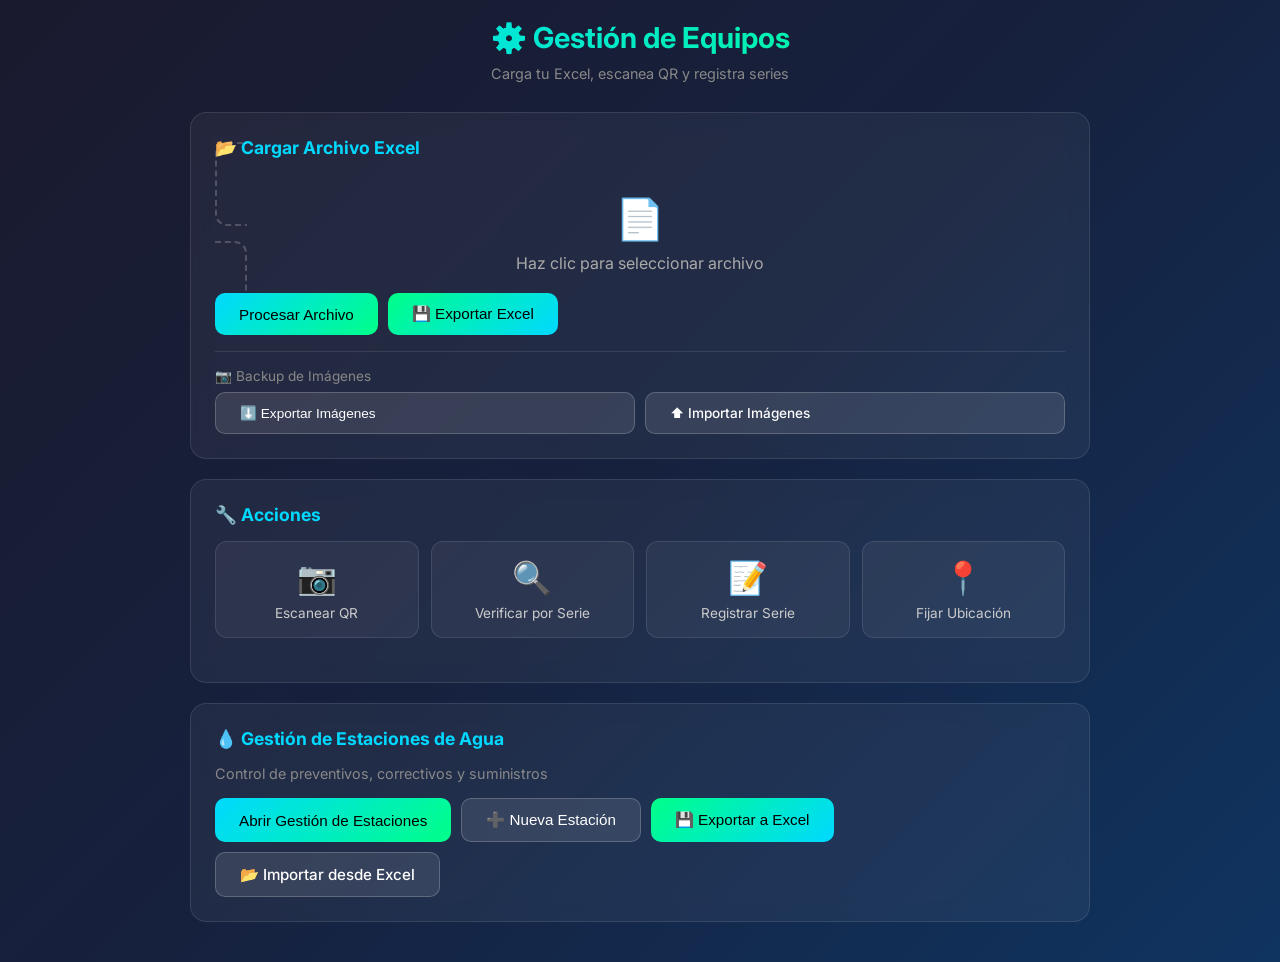
==== commit dbd30f45: "feat: Add module diagnostic script to index.html - Display module loading status in console - Track " ====
--- a/index.html
+++ b/index.html
@@ -1315,6 +1315,53 @@
     <script src="js/stations.js"></script>
     <script src="js/qrParser.js"></script>
     <script src="js/main.js"></script>
+
+    <!-- Script de diagnóstico: verifica que todos los módulos estén cargados -->
+    <script>
+        window.addEventListener('load', function() {
+            setTimeout(function() {
+                const modules = {
+                    APP_CONFIG: typeof APP_CONFIG,
+                    dbManager: typeof dbManager,
+                    ValidationManager: typeof ValidationManager,
+                    UIManager: typeof UIManager,
+                    UtilityManager: typeof UtilityManager,
+                    validationManager: typeof validationManager,
+                    uiManager: typeof uiManager,
+                    utilityManager: typeof utilityManager,
+                    FileExportManager: typeof FileExportManager,
+                    ImageManager: typeof ImageManager,
+                    EquipmentManager: typeof EquipmentManager,
+                    equipmentManager: typeof equipmentManager,
+                    FormManager: typeof FormManager,
+                    formManager: typeof formManager,
+                    UIController: typeof UIController,
+                    uiController: typeof uiController,
+                    SearchManager: typeof SearchManager,
+                    PaginationUI: typeof PaginationUI,
+                    LazyLoadManager: typeof LazyLoadManager,
+                    StationsManager: typeof StationsManager,
+                    QRParser: typeof QRParser,
+                    QRScanner: typeof QRScanner
+                };
+                
+                const allDefined = Object.entries(modules)
+                    .filter(([key, value]) => value !== 'undefined')
+                    .length;
+                
+                console.log('📦 MODULE STATUS:', modules);
+                console.log(`✓ ${allDefined}/${Object.keys(modules).length} módulos cargados`);
+                
+                if (allDefined < Object.keys(modules).length) {
+                    console.warn('⚠️ Algunos módulos no se cargaron:', 
+                        Object.entries(modules)
+                            .filter(([k, v]) => v === 'undefined')
+                            .map(([k]) => k)
+                    );
+                }
+            }, 100);
+        });
+    </script>
 </body>
 
 </html>
